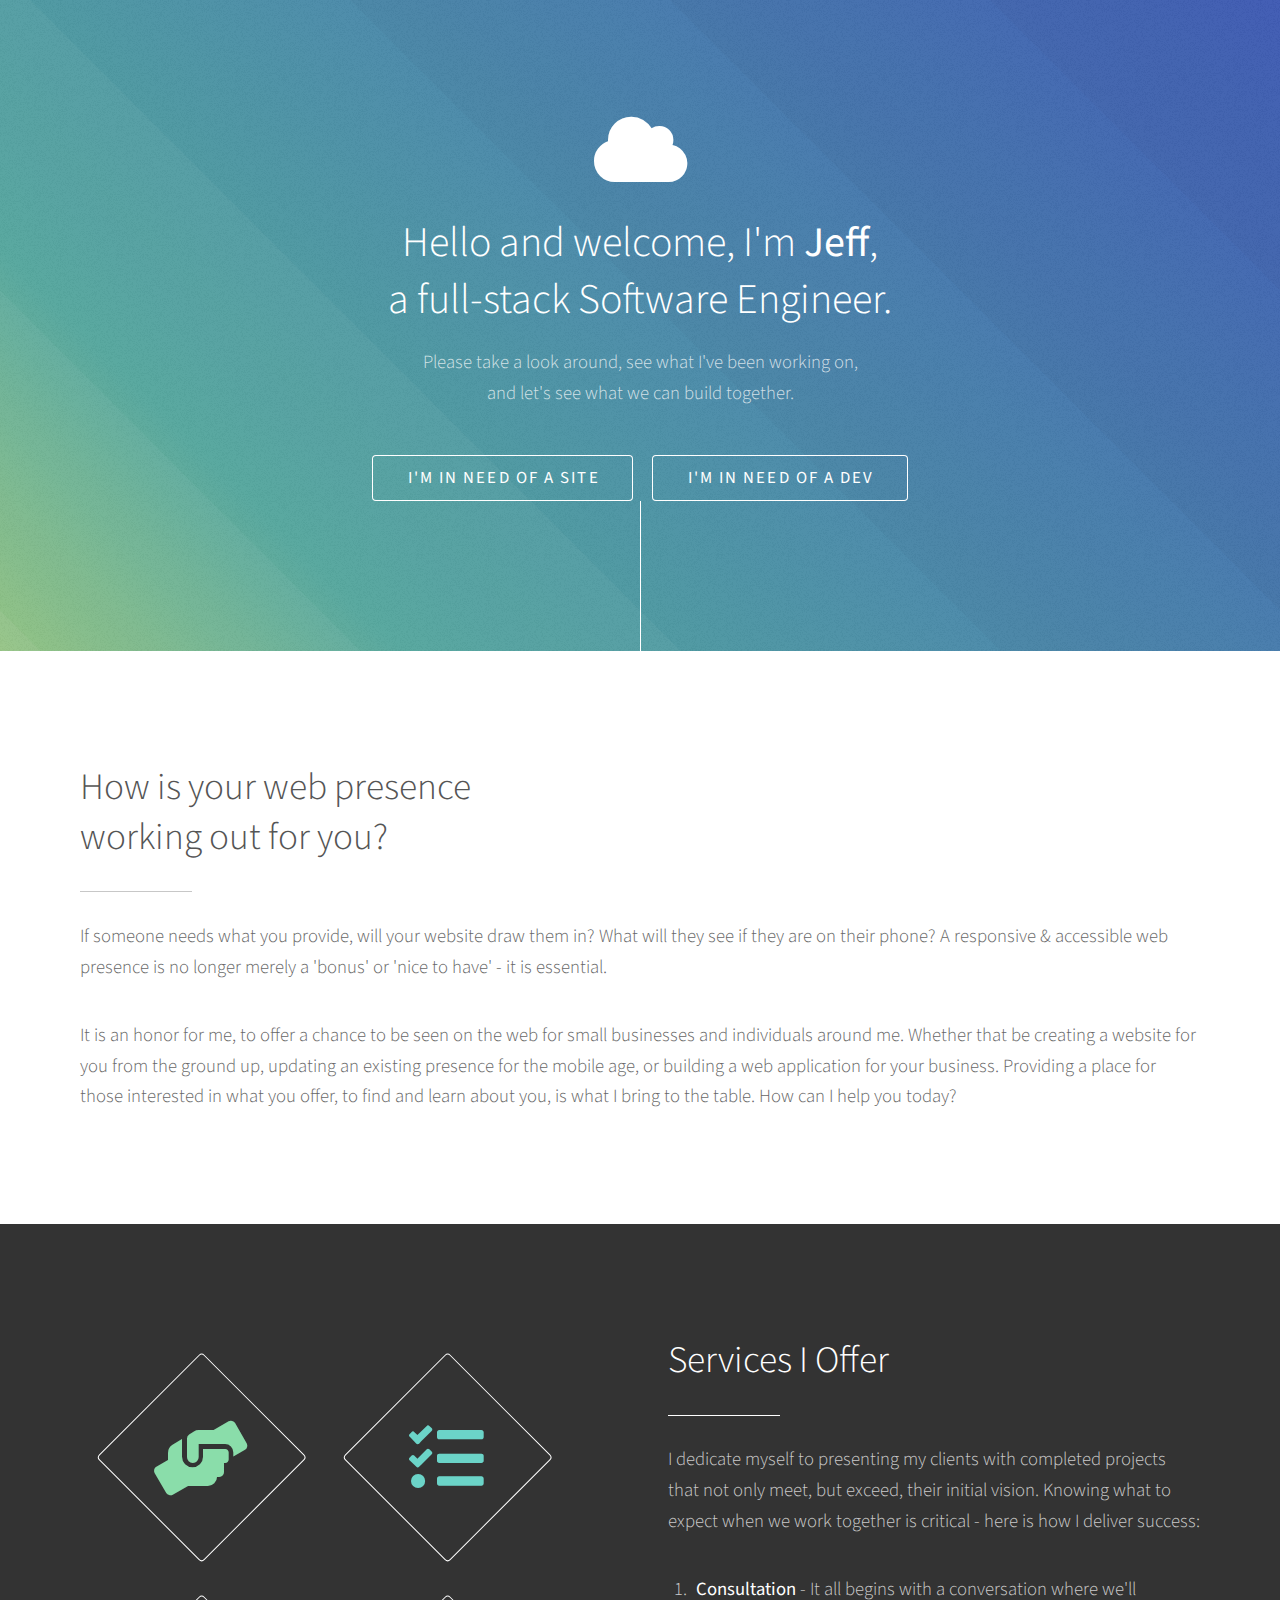
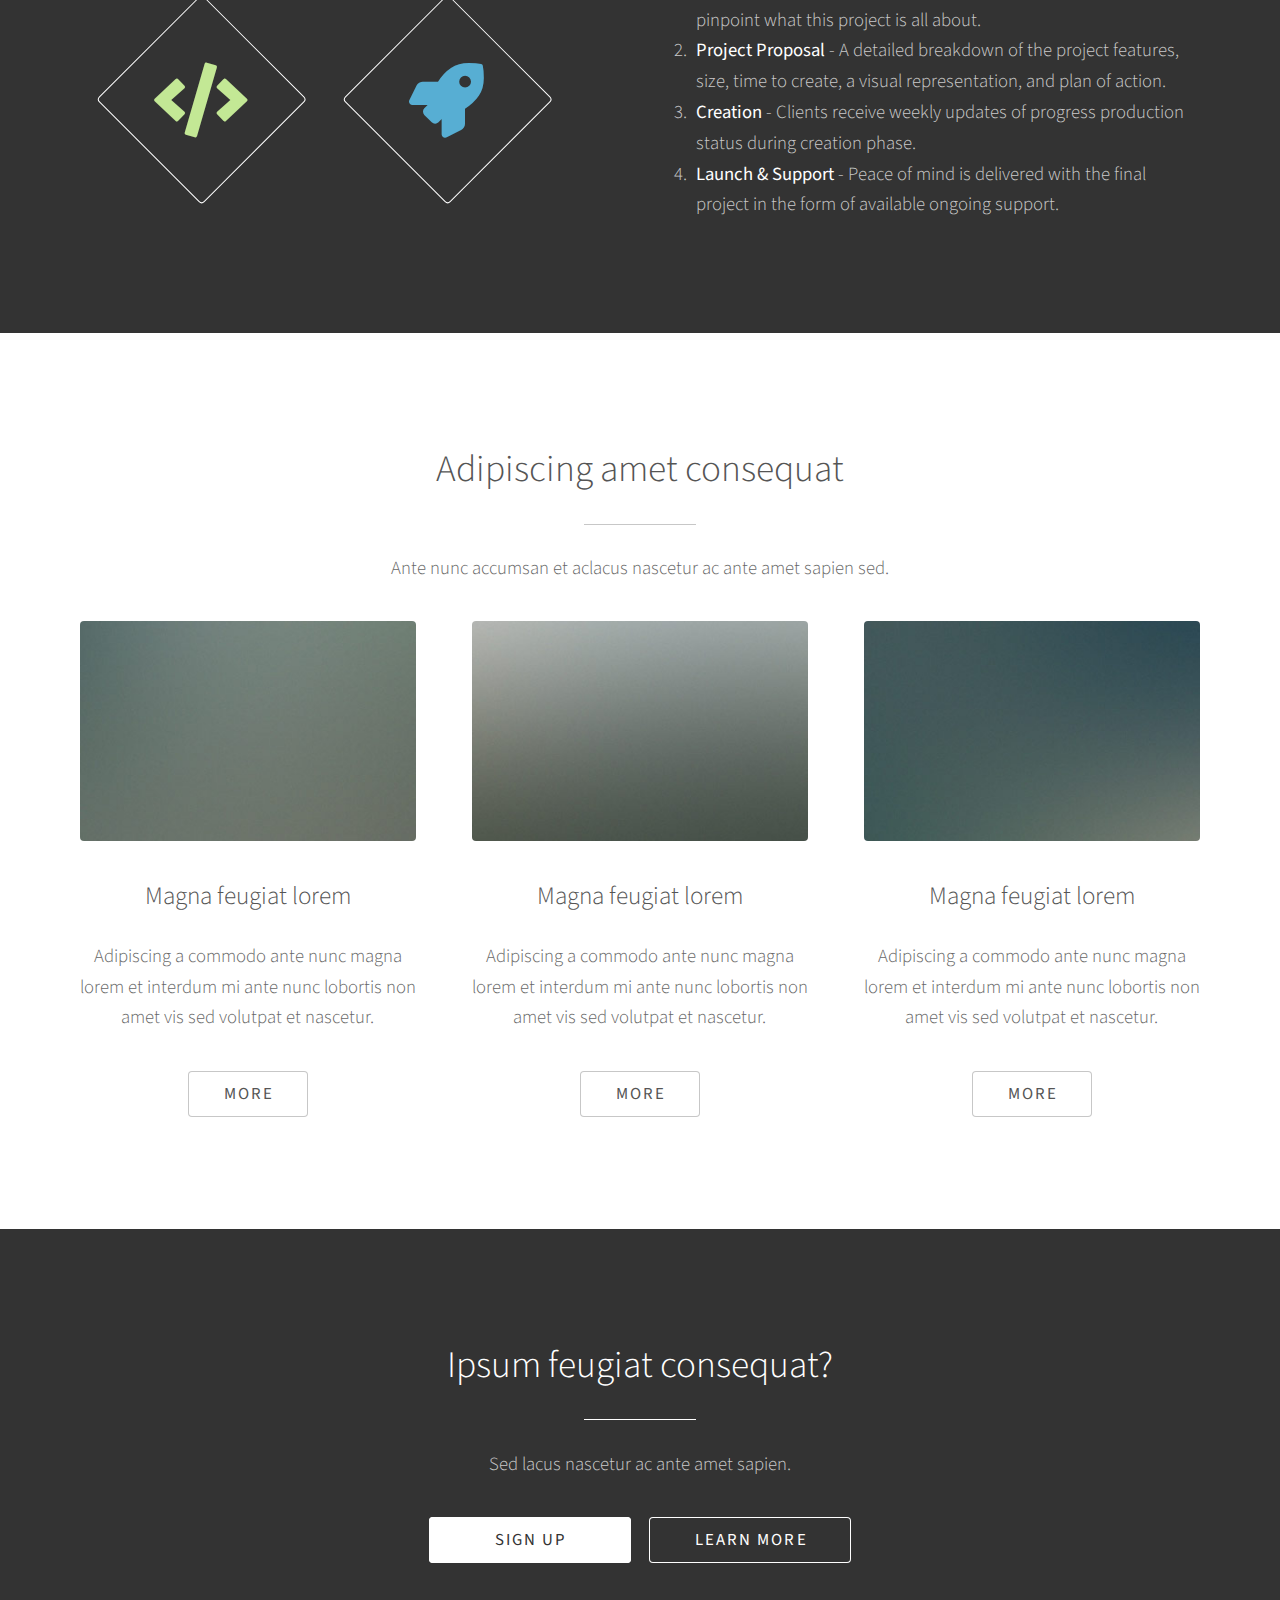
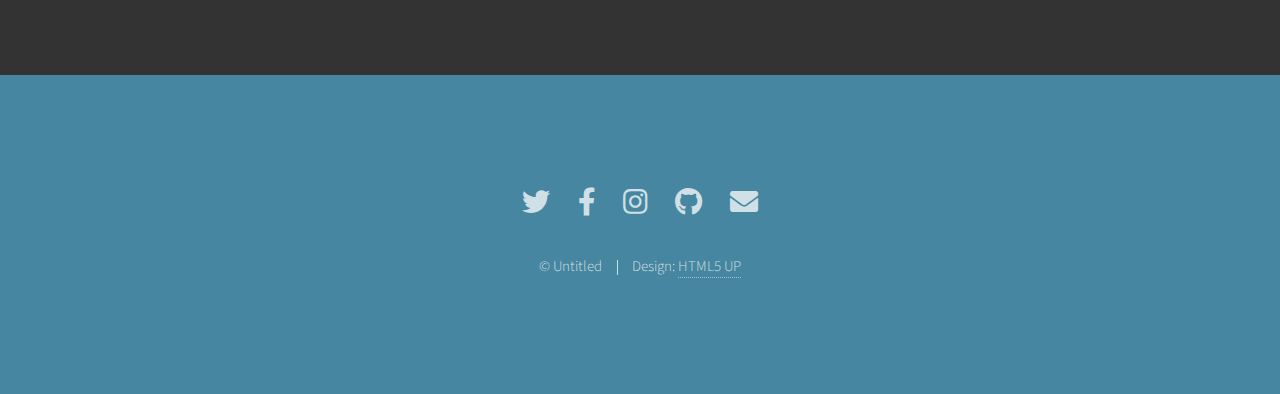
==== index.html @ a26695b8 "First Commit of Portfolio" ====
<!DOCTYPE HTML>
<!--
	Photon by HTML5 UP
	html5up.net | @ajlkn
	Free for personal and commercial use under the CCA 3.0 license (html5up.net/license)
-->
<html>
	<head>
		<title>Jeff Bucher Dev</title>
		<meta charset="utf-8" />
		<meta name="viewport" content="width=device-width, initial-scale=1, user-scalable=no" />
		<link rel="stylesheet" href="assets/css/main.css" />
		<noscript><link rel="stylesheet" href="assets/css/noscript.css" /></noscript>
	</head>
	<body class="is-preload">

		<!-- Header -->
			<section id="header">
				<div class="inner">
					<span class="icon solid major fa-cloud"></span>
					<h1>Hello and welcome, I'm <strong>Jeff</strong>,<br/> a full-stack Software Engineer.
					</h1>
					<p>Please take a look around, see what I've been working on,<br />
					and let's see what we can build together.</p>
					<ul class="actions special">
						<li><a href="#one" class="button scrolly">I'm in need of a Site</a></li>
						<li><a href="#one" class="button scrolly">I'm in need of a Dev</a></li>
					</ul>
				</div>
			</section>

		<!-- One -->
			<section id="one" class="main style1">
				<div class="container">
					<div class="row gtr-150">
						<div>
							<header class="major">
								<h2>How is your web presence<br />
								working out for you?</h2>
							</header>
							<p>If someone needs what you provide, will your website draw them in? What will they see if they are on their phone? A responsive & accessible web presence is no longer merely a 'bonus' or 'nice to have' - it is essential.</p>

							<p> It is an honor for me, to offer a chance to be seen on the web for small businesses and individuals around me. Whether that be creating a website for you from the ground up, updating an existing presence for the mobile age, or building a web application for your business. Providing a place for those interested in what you offer, to find and learn about you, is what I bring to the table. How can I help you today?</p>
						</div>
						<!-- <div class="col-6 col-12-medium imp-medium">
							<span class="image fit"><img src="images/pic01.jpg" alt="" /></span>
						</div> -->
					</div>
				</div>
			</section>

		<!-- Two -->
			<section id="two" class="main style2">
				<div class="container">
					<div class="row gtr-150">
						<div class="col-6 col-12-medium">
							<ul class="major-icons">
								<li><span class="icon solid style2 major fa-hands-helping"></span></li>
								<li><span class="icon solid style3 major fa-tasks"></span></li>
								<li><span class="icon solid style1 major fa-code"></span></li>
								<li><span class="icon solid style4 major fa-rocket"></span></li>
								<!-- <li><span class="icon solid style5 major fa-desktop"></span></li> -->
								<!-- <li><span class="icon solid style6 major fa-calendar"></span></li> -->
							</ul>
						</div>
						<div class="col-6 col-12-medium">
							<header class="major">
								<h2>Services I Offer</h2>
							</header>
							<p>I dedicate myself to presenting my clients with completed projects that not only meet, but exceed, their initial vision. Knowing what to expect when we work together is critical - here is how I deliver success:</p>
							<ol>
								<li><strong>Consultation</strong> - It all begins with a conversation where we'll pinpoint what this project is all about.</li>
								<li><strong>Project Proposal</strong> - A detailed breakdown of the project features, size, time to create, a visual representation, and plan of action.</li>
								<li><strong>Creation</strong> - Clients receive weekly updates of progress production status during creation phase.</li>
								<li><strong>Launch & Support</strong> - Peace of mind is delivered with the final project in the form of available ongoing support.</li>
							</ol>
					</div>
				</div>
			</section>

		<!-- Three -->
			<section id="three" class="main style1 special">
				<div class="container">
					<header class="major">
						<h2>Adipiscing amet consequat</h2>
					</header>
					<p>Ante nunc accumsan et aclacus nascetur ac ante amet sapien sed.</p>
					<div class="row gtr-150">
						<div class="col-4 col-12-medium">
							<span class="image fit"><img src="images/pic02.jpg" alt="" /></span>
							<h3>Magna feugiat lorem</h3>
							<p>Adipiscing a commodo ante nunc magna lorem et interdum mi ante nunc lobortis non amet vis sed volutpat et nascetur.</p>
							<ul class="actions special">
								<li><a href="#" class="button">More</a></li>
							</ul>
						</div>
						<div class="col-4 col-12-medium">
							<span class="image fit"><img src="images/pic03.jpg" alt="" /></span>
							<h3>Magna feugiat lorem</h3>
							<p>Adipiscing a commodo ante nunc magna lorem et interdum mi ante nunc lobortis non amet vis sed volutpat et nascetur.</p>
							<ul class="actions special">
								<li><a href="#" class="button">More</a></li>
							</ul>
						</div>
						<div class="col-4 col-12-medium">
							<span class="image fit"><img src="images/pic04.jpg" alt="" /></span>
							<h3>Magna feugiat lorem</h3>
							<p>Adipiscing a commodo ante nunc magna lorem et interdum mi ante nunc lobortis non amet vis sed volutpat et nascetur.</p>
							<ul class="actions special">
								<li><a href="#" class="button">More</a></li>
							</ul>
						</div>
					</div>
				</div>
			</section>

		<!-- Four -->
			<section id="four" class="main style2 special">
				<div class="container">
					<header class="major">
						<h2>Ipsum feugiat consequat?</h2>
					</header>
					<p>Sed lacus nascetur ac ante amet sapien.</p>
					<ul class="actions special">
						<li><a href="#" class="button wide primary">Sign Up</a></li>
						<li><a href="#" class="button wide">Learn More</a></li>
					</ul>
				</div>
			</section>

		<!-- Five -->
		<!--
			<section id="five" class="main style1">
				<div class="container">
					<header class="major special">
						<h2>Elements</h2>
					</header>

					<section>
						<h4>Text</h4>
						<p>This is <b>bold</b> and this is <strong>strong</strong>. This is <i>italic</i> and this is <em>emphasized</em>.
						This is <sup>superscript</sup> text and this is <sub>subscript</sub> text.
						This is <u>underlined</u> and this is code: <code>for (;;) { ... }</code>. Finally, <a href="#">this is a link</a>.</p>
						<hr />
						<header>
							<h4>Heading with a Subtitle</h4>
							<p>Lorem ipsum dolor sit amet nullam id egestas urna aliquam</p>
						</header>
						<p>Nunc lacinia ante nunc ac lobortis. Interdum adipiscing gravida odio porttitor sem non mi integer non faucibus ornare mi ut ante amet placerat aliquet. Volutpat eu sed ante lacinia sapien lorem accumsan varius montes viverra nibh in adipiscing blandit tempus accumsan.</p>
						<header>
							<h5>Heading with a Subtitle</h5>
							<p>Lorem ipsum dolor sit amet nullam id egestas urna aliquam</p>
						</header>
						<p>Nunc lacinia ante nunc ac lobortis. Interdum adipiscing gravida odio porttitor sem non mi integer non faucibus ornare mi ut ante amet placerat aliquet. Volutpat eu sed ante lacinia sapien lorem accumsan varius montes viverra nibh in adipiscing blandit tempus accumsan.</p>
						<hr />
						<h2>Heading Level 2</h2>
						<h3>Heading Level 3</h3>
						<h4>Heading Level 4</h4>
						<h5>Heading Level 5</h5>
						<h6>Heading Level 6</h6>
						<hr />
						<h5>Blockquote</h5>
						<blockquote>Fringilla nisl. Donec accumsan interdum nisi, quis tincidunt felis sagittis eget tempus euismod. Vestibulum ante ipsum primis in faucibus vestibulum. Blandit adipiscing eu felis iaculis volutpat ac adipiscing accumsan faucibus. Vestibulum ante ipsum primis in faucibus lorem ipsum dolor sit amet nullam adipiscing eu felis.</blockquote>
						<h5>Preformatted</h5>
						<pre><code>i = 0;

while (!deck.isInOrder()) {
print 'Iteration ' + i;
deck.shuffle();
i++;
}

print 'It took ' + i + ' iterations to sort the deck.';</code></pre>
					</section>

					<section>
						<h4>Lists</h4>
						<div class="row">
							<div class="col-6 col-12-medium">
								<h5>Unordered</h5>
								<ul>
									<li>Dolor pulvinar etiam.</li>
									<li>Sagittis adipiscing.</li>
									<li>Felis enim feugiat.</li>
								</ul>
								<h5>Alternate</h5>
								<ul class="alt">
									<li>Dolor pulvinar etiam.</li>
									<li>Sagittis adipiscing.</li>
									<li>Felis enim feugiat.</li>
								</ul>
							</div>
							<div class="col-6 col-12-medium">
								<h5>Ordered</h5>
								<ol>
									<li>Dolor pulvinar etiam.</li>
									<li>Etiam vel felis viverra.</li>
									<li>Felis enim feugiat.</li>
									<li>Dolor pulvinar etiam.</li>
									<li>Etiam vel felis lorem.</li>
									<li>Felis enim et feugiat.</li>
								</ol>
								<h5>Icons</h5>
								<ul class="icons">
									<li><a href="#" class="icon brands fa-twitter"><span class="label">Twitter</span></a></li>
									<li><a href="#" class="icon brands fa-facebook-f"><span class="label">Facebook</span></a></li>
									<li><a href="#" class="icon brands fa-instagram"><span class="label">Instagram</span></a></li>
									<li><a href="#" class="icon brands fa-github"><span class="label">Github</span></a></li>
								</ul>
							</div>
						</div>
						<h5>Actions</h5>
						<div class="row">
							<div class="col-6 col-12-medium">
								<ul class="actions">
									<li><a href="#" class="button primary">Default</a></li>
									<li><a href="#" class="button">Default</a></li>
								</ul>
								<ul class="actions small">
									<li><a href="#" class="button primary small">Small</a></li>
									<li><a href="#" class="button small">Small</a></li>
								</ul>
								<ul class="actions stacked">
									<li><a href="#" class="button primary">Default</a></li>
									<li><a href="#" class="button">Default</a></li>
								</ul>
								<ul class="actions stacked">
									<li><a href="#" class="button primary small">Small</a></li>
									<li><a href="#" class="button small">Small</a></li>
								</ul>
							</div>
							<div class="col-6 col-12-medium">
								<ul class="actions stacked">
									<li><a href="#" class="button primary fit">Default</a></li>
									<li><a href="#" class="button fit">Default</a></li>
								</ul>
								<ul class="actions stacked">
									<li><a href="#" class="button primary small fit">Small</a></li>
									<li><a href="#" class="button small fit">Small</a></li>
								</ul>
							</div>
						</div>
					</section>

					<section>
						<h4>Table</h4>
						<h5>Default</h5>
						<div class="table-wrapper">
							<table>
								<thead>
									<tr>
										<th>Name</th>
										<th>Description</th>
										<th>Price</th>
									</tr>
								</thead>
								<tbody>
									<tr>
										<td>Item One</td>
										<td>Ante turpis integer aliquet porttitor.</td>
										<td>29.99</td>
									</tr>
									<tr>
										<td>Item Two</td>
										<td>Vis ac commodo adipiscing arcu aliquet.</td>
										<td>19.99</td>
									</tr>
									<tr>
										<td>Item Three</td>
										<td> Morbi faucibus arcu accumsan lorem.</td>
										<td>29.99</td>
									</tr>
									<tr>
										<td>Item Four</td>
										<td>Vitae integer tempus condimentum.</td>
										<td>19.99</td>
									</tr>
									<tr>
										<td>Item Five</td>
										<td>Ante turpis integer aliquet porttitor.</td>
										<td>29.99</td>
									</tr>
								</tbody>
								<tfoot>
									<tr>
										<td colspan="2"></td>
										<td>100.00</td>
									</tr>
								</tfoot>
							</table>
						</div>

						<h5>Alternate</h5>
						<div class="table-wrapper">
							<table class="alt">
								<thead>
									<tr>
										<th>Name</th>
										<th>Description</th>
										<th>Price</th>
									</tr>
								</thead>
								<tbody>
									<tr>
										<td>Item One</td>
										<td>Ante turpis integer aliquet porttitor.</td>
										<td>29.99</td>
									</tr>
									<tr>
										<td>Item Two</td>
										<td>Vis ac commodo adipiscing arcu aliquet.</td>
										<td>19.99</td>
									</tr>
									<tr>
										<td>Item Three</td>
										<td> Morbi faucibus arcu accumsan lorem.</td>
										<td>29.99</td>
									</tr>
									<tr>
										<td>Item Four</td>
										<td>Vitae integer tempus condimentum.</td>
										<td>19.99</td>
									</tr>
									<tr>
										<td>Item Five</td>
										<td>Ante turpis integer aliquet porttitor.</td>
										<td>29.99</td>
									</tr>
								</tbody>
								<tfoot>
									<tr>
										<td colspan="2"></td>
										<td>100.00</td>
									</tr>
								</tfoot>
							</table>
						</div>
					</section>

					<section>
						<h4>Buttons</h4>
						<ul class="actions">
							<li><a href="#" class="button primary">Primary</a></li>
							<li><a href="#" class="button">Default</a></li>
						</ul>
						<ul class="actions">
							<li><a href="#" class="button large">Large</a></li>
							<li><a href="#" class="button">Default</a></li>
							<li><a href="#" class="button small">Small</a></li>
						</ul>
						<ul class="actions fit">
							<li><a href="#" class="button fit">Fit</a></li>
							<li><a href="#" class="button primary fit">Fit</a></li>
							<li><a href="#" class="button fit">Fit</a></li>
						</ul>
						<ul class="actions fit small">
							<li><a href="#" class="button primary fit small">Fit + Small</a></li>
							<li><a href="#" class="button fit small">Fit + Small</a></li>
							<li><a href="#" class="button primary fit small">Fit + Small</a></li>
						</ul>
						<ul class="actions">
							<li><a href="#" class="button primary icon solid fa-download">Icon</a></li>
							<li><a href="#" class="button icon solid fa-download">Icon</a></li>
						</ul>
						<ul class="actions">
							<li><span class="button primary disabled">Disabled</span></li>
							<li><span class="button disabled">Disabled</span></li>
						</ul>
					</section>

					<section>
						<h4>Form</h4>
						<form method="post" action="#">
							<div class="row gtr-uniform gtr-50">
								<div class="col-6 col-12-xsmall">
									<input type="text" name="demo-name" id="demo-name" value="" placeholder="Name" />
								</div>
								<div class="col-6 col-12-xsmall">
									<input type="email" name="demo-email" id="demo-email" value="" placeholder="Email" />
								</div>
								<div class="col-12">
									<select name="demo-category" id="demo-category">
										<option value="">- Category -</option>
										<option value="1">Manufacturing</option>
										<option value="1">Shipping</option>
										<option value="1">Administration</option>
										<option value="1">Human Resources</option>
									</select>
								</div>
								<div class="col-4 col-12-small">
									<input type="radio" id="demo-priority-low" name="demo-priority" checked>
									<label for="demo-priority-low">Low</label>
								</div>
								<div class="col-4 col-12-small">
									<input type="radio" id="demo-priority-normal" name="demo-priority">
									<label for="demo-priority-normal">Normal</label>
								</div>
								<div class="col-4 col-12-small">
									<input type="radio" id="demo-priority-high" name="demo-priority">
									<label for="demo-priority-high">High</label>
								</div>
								<div class="col-6 col-12-small">
									<input type="checkbox" id="demo-copy" name="demo-copy">
									<label for="demo-copy">Email me a copy</label>
								</div>
								<div class="col-6 col-12-small">
									<input type="checkbox" id="demo-human" name="demo-human" checked>
									<label for="demo-human">Not a robot</label>
								</div>
								<div class="col-12">
									<textarea name="demo-message" id="demo-message" placeholder="Enter your message" rows="6"></textarea>
								</div>
								<div class="col-12">
									<ul class="actions">
										<li><input type="submit" value="Send Message" class="primary" /></li>
										<li><input type="reset" value="Reset" /></li>
									</ul>
								</div>
							</div>
						</form>
					</section>

					<section>
						<h4>Image</h4>
						<h5>Fit</h5>
						<div class="box alt">
							<div class="row gtr-uniform gtr-50">
								<div class="col-12"><span class="image fit"><img src="images/pic06.jpg" alt="" /></span></div>
								<div class="col-4"><span class="image fit"><img src="images/pic02.jpg" alt="" /></span></div>
								<div class="col-4"><span class="image fit"><img src="images/pic03.jpg" alt="" /></span></div>
								<div class="col-4"><span class="image fit"><img src="images/pic04.jpg" alt="" /></span></div>
								<div class="col-4"><span class="image fit"><img src="images/pic03.jpg" alt="" /></span></div>
								<div class="col-4"><span class="image fit"><img src="images/pic04.jpg" alt="" /></span></div>
								<div class="col-4"><span class="image fit"><img src="images/pic02.jpg" alt="" /></span></div>
								<div class="col-4"><span class="image fit"><img src="images/pic04.jpg" alt="" /></span></div>
								<div class="col-4"><span class="image fit"><img src="images/pic02.jpg" alt="" /></span></div>
								<div class="col-4"><span class="image fit"><img src="images/pic03.jpg" alt="" /></span></div>
							</div>
						</div>
						<h5>Left &amp; Right</h5>
						<p><span class="image left"><img src="images/pic05.jpg" alt="" /></span>Fringilla nisl. Donec accumsan interdum nisi, quis tincidunt felis sagittis eget. tempus euismod. Vestibulum ante ipsum primis in faucibus vestibulum. Blandit adipiscing eu felis iaculis volutpat ac adipiscing accumsan eu faucibus. Integer ac pellentesque praesent tincidunt felis sagittis eget. tempus euismod. Vestibulum ante ipsum primis in faucibus vestibulum. Blandit adipiscing eu felis iaculis volutpat ac adipiscing accumsan eu faucibus. Integer ac pellentesque praesent. Donec accumsan interdum nisi, quis tincidunt felis sagittis eget. tempus euismod. Vestibulum ante ipsum primis in faucibus vestibulum. Blandit adipiscing eu felis iaculis volutpat ac adipiscing accumsan eu faucibus. Integer ac pellentesque praesent tincidunt felis sagittis eget. tempus euismod. Vestibulum ante ipsum primis in faucibus vestibulum. Blandit adipiscing eu felis iaculis volutpat ac adipiscing accumsan eu faucibus. Integer ac pellentesque praesent. Blandit adipiscing eu felis iaculis volutpat ac adipiscing accumsan eu faucibus. Integer ac pellentesque praesent tincidunt felis sagittis eget. tempus euismod. Vestibulum ante ipsum primis in faucibus vestibulum. Blandit adipiscing eu felis iaculis volutpat ac adipiscing accumsan eu faucibus. Integer ac pellentesque praesent.</p>
						<p><span class="image right"><img src="images/pic05.jpg" alt="" /></span>Fringilla nisl. Donec accumsan interdum nisi, quis tincidunt felis sagittis eget. tempus euismod. Vestibulum ante ipsum primis in faucibus vestibulum. Blandit adipiscing eu felis iaculis volutpat ac adipiscing accumsan eu faucibus. Integer ac pellentesque praesent tincidunt felis sagittis eget. tempus euismod. Vestibulum ante ipsum primis in faucibus vestibulum. Blandit adipiscing eu felis iaculis volutpat ac adipiscing accumsan eu faucibus. Integer ac pellentesque praesent. Donec accumsan interdum nisi, quis tincidunt felis sagittis eget. tempus euismod. Vestibulum ante ipsum primis in faucibus vestibulum. Blandit adipiscing eu felis iaculis volutpat ac adipiscing accumsan eu faucibus. Integer ac pellentesque praesent tincidunt felis sagittis eget. tempus euismod. Vestibulum ante ipsum primis in faucibus vestibulum. Blandit adipiscing eu felis iaculis volutpat ac adipiscing accumsan eu faucibus. Integer ac pellentesque praesent. Blandit adipiscing eu felis iaculis volutpat ac adipiscing accumsan eu faucibus. Integer ac pellentesque praesent tincidunt felis sagittis eget. tempus euismod. Vestibulum ante ipsum primis in faucibus vestibulum. Blandit adipiscing eu felis iaculis volutpat ac adipiscing accumsan eu faucibus. Integer ac pellentesque praesent.</p>
					</section>

				</div>
			</section>
		-->

		<!-- Footer -->
			<section id="footer">
				<ul class="icons">
					<li><a href="#" class="icon brands alt fa-twitter"><span class="label">Twitter</span></a></li>
					<li><a href="#" class="icon brands alt fa-facebook-f"><span class="label">Facebook</span></a></li>
					<li><a href="#" class="icon brands alt fa-instagram"><span class="label">Instagram</span></a></li>
					<li><a href="#" class="icon brands alt fa-github"><span class="label">GitHub</span></a></li>
					<li><a href="#" class="icon solid alt fa-envelope"><span class="label">Email</span></a></li>
				</ul>
				<ul class="copyright">
					<li>&copy; Untitled</li><li>Design: <a href="http://html5up.net">HTML5 UP</a></li>
				</ul>
			</section>

		<!-- Scripts -->
			<script src="assets/js/jquery.min.js"></script>
			<script src="assets/js/jquery.scrolly.min.js"></script>
			<script src="assets/js/browser.min.js"></script>
			<script src="assets/js/breakpoints.min.js"></script>
			<script src="assets/js/util.js"></script>
			<script src="assets/js/main.js"></script>

	</body>
</html>
---- assets/css/main.css ----
@import url("fontawesome-all.min.css");
@import url("https://fonts.googleapis.com/css?family=Source+Sans+Pro:300,300italic,400,400italic");

/*
	Photon by HTML5 UP
	html5up.net | @ajlkn
	Free for personal and commercial use under the CCA 3.0 license (html5up.net/license)
*/

html, body, div, span, applet, object,
iframe, h1, h2, h3, h4, h5, h6, p, blockquote,
pre, a, abbr, acronym, address, big, cite,
code, del, dfn, em, img, ins, kbd, q, s, samp,
small, strike, strong, sub, sup, tt, var, b,
u, i, center, dl, dt, dd, ol, ul, li, fieldset,
form, label, legend, table, caption, tbody,
tfoot, thead, tr, th, td, article, aside,
canvas, details, embed, figure, figcaption,
footer, header, hgroup, menu, nav, output, ruby,
section, summary, time, mark, audio, video {
	margin: 0;
	padding: 0;
	border: 0;
	font-size: 100%;
	font: inherit;
	vertical-align: baseline;}

article, aside, details, figcaption, figure,
footer, header, hgroup, menu, nav, section {
	display: block;}

body {
	line-height: 1;
}

ol, ul {
	list-style: none;
}

blockquote, q {
	quotes: none;
}

	blockquote:before, blockquote:after, q:before, q:after {
		content: '';
		content: none;
	}

table {
	border-collapse: collapse;
	border-spacing: 0;
}

body {
	-webkit-text-size-adjust: none;
}

mark {
	background-color: transparent;
	color: inherit;
}

input::-moz-focus-inner {
	border: 0;
	padding: 0;
}

input, select, textarea {
	-moz-appearance: none;
	-webkit-appearance: none;
	-ms-appearance: none;
	appearance: none;
}

/* Basic */

	html {
		box-sizing: border-box;
	}

	*, *:before, *:after {
		box-sizing: inherit;
	}

	body {
		background: #fff;
	}

		body.is-preload *, body.is-preload *:before, body.is-preload *:after {
			-moz-animation: none !important;
			-webkit-animation: none !important;
			-ms-animation: none !important;
			animation: none !important;
			-moz-transition: none !important;
			-webkit-transition: none !important;
			-ms-transition: none !important;
			transition: none !important;
		}

	body, input, select, textarea {
		color: #666;
		font-family: "Source Sans Pro", Helvetica, sans-serif;
		font-size: 16pt;
		font-weight: 300;
		line-height: 1.65em;
	}

	a {
		-moz-transition: color 0.2s ease-in-out, border-color 0.2s ease-in-out;
		-webkit-transition: color 0.2s ease-in-out, border-color 0.2s ease-in-out;
		-ms-transition: color 0.2s ease-in-out, border-color 0.2s ease-in-out;
		transition: color 0.2s ease-in-out, border-color 0.2s ease-in-out;
		border-bottom: dotted 1px #666;
		color: inherit;
		text-decoration: none;
	}

		a:hover {
			border-bottom-color: transparent !important;
			color: #6bd4c8;
		}

	strong, b {
		color: #555;
		font-weight: 400;
	}

	em, i {
		font-style: italic;
	}

	p {
		margin: 0 0 2em 0;
	}

	h1, h2, h3, h4, h5, h6 {
		color: #555;
		line-height: 1em;
		margin: 0 0 1em 0;
	}

		h1 a, h2 a, h3 a, h4 a, h5 a, h6 a {
			color: inherit;
			text-decoration: none;
		}

	h1 {
		font-size: 2.25em;
		line-height: 1.35em;
	}

	h2 {
		font-size: 2em;
		line-height: 1.35em;
	}

	h3 {
		font-size: 1.35em;
		line-height: 1.5em;
	}

	h4 {
		font-size: 1.25em;
		line-height: 1.5em;
	}

	h5 {
		font-size: 0.9em;
		line-height: 1.5em;
	}

	h6 {
		font-size: 0.7em;
		line-height: 1.5em;
	}

	sub {
		font-size: 0.8em;
		position: relative;
		top: 0.5em;
	}

	sup {
		font-size: 0.8em;
		position: relative;
		top: -0.5em;
	}

	hr {
		border: 0;
		border-bottom: solid 1px rgba(144, 144, 144, 0.5);
		margin: 2em 0;
	}

		hr.major {
			margin: 3em 0;
		}

	blockquote {
		border-left: solid 4px rgba(144, 144, 144, 0.5);
		font-style: italic;
		margin: 0 0 2em 0;
		padding: 0.5em 0 0.5em 2em;
	}

	code {
		background: rgba(144, 144, 144, 0.075);
		border-radius: 4px;
		border: solid 1px rgba(144, 144, 144, 0.5);
		font-family: "Courier New", monospace;
		font-size: 0.9em;
		margin: 0 0.25em;
		padding: 0.25em 0.65em;
	}

	pre {
		-webkit-overflow-scrolling: touch;
		font-family: "Courier New", monospace;
		font-size: 0.9em;
		margin: 0 0 2em 0;
	}

		pre code {
			display: block;
			line-height: 1.75em;
			padding: 1em 1.5em;
			overflow-x: auto;
		}

	.align-left {
		text-align: left;
	}

	.align-center {
		text-align: center;
	}

	.align-right {
		text-align: right;
	}

/* Container */

	.container {
		margin: 0 auto;
		max-width: calc(100% - 4em);
		width: 60em;
	}

		.container.xsmall {
			width: 15em;
		}

		.container.small {
			width: 30em;
		}

		.container.medium {
			width: 45em;
		}

		.container.large {
			width: 75em;
		}

		.container.xlarge {
			width: 90em;
		}

		.container.max {
			width: 100%;
		}

		@media screen and (max-width: 980px) {

			.container {
				max-width: 100% !important;
				width: 100% !important;
			}

		}

		@media screen and (max-width: 480px) {

			.container {
				max-width: calc(100% - 3em);
			}

		}

/* Row */

	.row {
		display: flex;
		flex-wrap: wrap;
		box-sizing: border-box;
		align-items: stretch;
	}

		.row > * {
			box-sizing: border-box;
		}

		.row.gtr-uniform > * > :last-child {
			margin-bottom: 0;
		}

		.row.aln-left {
			justify-content: flex-start;
		}

		.row.aln-center {
			justify-content: center;
		}

		.row.aln-right {
			justify-content: flex-end;
		}

		.row.aln-top {
			align-items: flex-start;
		}

		.row.aln-middle {
			align-items: center;
		}

		.row.aln-bottom {
			align-items: flex-end;
		}

		.row > .imp {
			order: -1;
		}

		.row > .col-1 {
			width: 8.33333%;
		}

		.row > .off-1 {
			margin-left: 8.33333%;
		}

		.row > .col-2 {
			width: 16.66667%;
		}

		.row > .off-2 {
			margin-left: 16.66667%;
		}

		.row > .col-3 {
			width: 25%;
		}

		.row > .off-3 {
			margin-left: 25%;
		}

		.row > .col-4 {
			width: 33.33333%;
		}

		.row > .off-4 {
			margin-left: 33.33333%;
		}

		.row > .col-5 {
			width: 41.66667%;
		}

		.row > .off-5 {
			margin-left: 41.66667%;
		}

		.row > .col-6 {
			width: 50%;
		}

		.row > .off-6 {
			margin-left: 50%;
		}

		.row > .col-7 {
			width: 58.33333%;
		}

		.row > .off-7 {
			margin-left: 58.33333%;
		}

		.row > .col-8 {
			width: 66.66667%;
		}

		.row > .off-8 {
			margin-left: 66.66667%;
		}

		.row > .col-9 {
			width: 75%;
		}

		.row > .off-9 {
			margin-left: 75%;
		}

		.row > .col-10 {
			width: 83.33333%;
		}

		.row > .off-10 {
			margin-left: 83.33333%;
		}

		.row > .col-11 {
			width: 91.66667%;
		}

		.row > .off-11 {
			margin-left: 91.66667%;
		}

		.row > .col-12 {
			width: 100%;
		}

		.row > .off-12 {
			margin-left: 100%;
		}

		.row.gtr-0 {
			margin-top: 0;
			margin-left: 0em;
		}

			.row.gtr-0 > * {
				padding: 0 0 0 0em;
			}

			.row.gtr-0.gtr-uniform {
				margin-top: 0em;
			}

				.row.gtr-0.gtr-uniform > * {
					padding-top: 0em;
				}

		.row.gtr-25 {
			margin-top: 0;
			margin-left: -0.5em;
		}

			.row.gtr-25 > * {
				padding: 0 0 0 0.5em;
			}

			.row.gtr-25.gtr-uniform {
				margin-top: -0.5em;
			}

				.row.gtr-25.gtr-uniform > * {
					padding-top: 0.5em;
				}

		.row.gtr-50 {
			margin-top: 0;
			margin-left: -1em;
		}

			.row.gtr-50 > * {
				padding: 0 0 0 1em;
			}

			.row.gtr-50.gtr-uniform {
				margin-top: -1em;
			}

				.row.gtr-50.gtr-uniform > * {
					padding-top: 1em;
				}

		.row {
			margin-top: 0;
			margin-left: -2em;
		}

			.row > * {
				padding: 0 0 0 2em;
			}

			.row.gtr-uniform {
				margin-top: -2em;
			}

				.row.gtr-uniform > * {
					padding-top: 2em;
				}

		.row.gtr-150 {
			margin-top: 0;
			margin-left: -3em;
		}

			.row.gtr-150 > * {
				padding: 0 0 0 3em;
			}

			.row.gtr-150.gtr-uniform {
				margin-top: -3em;
			}

				.row.gtr-150.gtr-uniform > * {
					padding-top: 3em;
				}

		.row.gtr-200 {
			margin-top: 0;
			margin-left: -4em;
		}

			.row.gtr-200 > * {
				padding: 0 0 0 4em;
			}

			.row.gtr-200.gtr-uniform {
				margin-top: -4em;
			}

				.row.gtr-200.gtr-uniform > * {
					padding-top: 4em;
				}

		@media screen and (max-width: 1680px) {

			.row {
				display: flex;
				flex-wrap: wrap;
				box-sizing: border-box;
				align-items: stretch;
			}

				.row > * {
					box-sizing: border-box;
				}

				.row.gtr-uniform > * > :last-child {
					margin-bottom: 0;
				}

				.row.aln-left {
					justify-content: flex-start;
				}

				.row.aln-center {
					justify-content: center;
				}

				.row.aln-right {
					justify-content: flex-end;
				}

				.row.aln-top {
					align-items: flex-start;
				}

				.row.aln-middle {
					align-items: center;
				}

				.row.aln-bottom {
					align-items: flex-end;
				}

				.row > .imp-xlarge {
					order: -1;
				}

				.row > .col-1-xlarge {
					width: 8.33333%;
				}

				.row > .off-1-xlarge {
					margin-left: 8.33333%;
				}

				.row > .col-2-xlarge {
					width: 16.66667%;
				}

				.row > .off-2-xlarge {
					margin-left: 16.66667%;
				}

				.row > .col-3-xlarge {
					width: 25%;
				}

				.row > .off-3-xlarge {
					margin-left: 25%;
				}

				.row > .col-4-xlarge {
					width: 33.33333%;
				}

				.row > .off-4-xlarge {
					margin-left: 33.33333%;
				}

				.row > .col-5-xlarge {
					width: 41.66667%;
				}

				.row > .off-5-xlarge {
					margin-left: 41.66667%;
				}

				.row > .col-6-xlarge {
					width: 50%;
				}

				.row > .off-6-xlarge {
					margin-left: 50%;
				}

				.row > .col-7-xlarge {
					width: 58.33333%;
				}

				.row > .off-7-xlarge {
					margin-left: 58.33333%;
				}

				.row > .col-8-xlarge {
					width: 66.66667%;
				}

				.row > .off-8-xlarge {
					margin-left: 66.66667%;
				}

				.row > .col-9-xlarge {
					width: 75%;
				}

				.row > .off-9-xlarge {
					margin-left: 75%;
				}

				.row > .col-10-xlarge {
					width: 83.33333%;
				}

				.row > .off-10-xlarge {
					margin-left: 83.33333%;
				}

				.row > .col-11-xlarge {
					width: 91.66667%;
				}

				.row > .off-11-xlarge {
					margin-left: 91.66667%;
				}

				.row > .col-12-xlarge {
					width: 100%;
				}

				.row > .off-12-xlarge {
					margin-left: 100%;
				}

				.row.gtr-0 {
					margin-top: 0;
					margin-left: 0em;
				}

					.row.gtr-0 > * {
						padding: 0 0 0 0em;
					}

					.row.gtr-0.gtr-uniform {
						margin-top: 0em;
					}

						.row.gtr-0.gtr-uniform > * {
							padding-top: 0em;
						}

				.row.gtr-25 {
					margin-top: 0;
					margin-left: -0.5em;
				}

					.row.gtr-25 > * {
						padding: 0 0 0 0.5em;
					}

					.row.gtr-25.gtr-uniform {
						margin-top: -0.5em;
					}

						.row.gtr-25.gtr-uniform > * {
							padding-top: 0.5em;
						}

				.row.gtr-50 {
					margin-top: 0;
					margin-left: -1em;
				}

					.row.gtr-50 > * {
						padding: 0 0 0 1em;
					}

					.row.gtr-50.gtr-uniform {
						margin-top: -1em;
					}

						.row.gtr-50.gtr-uniform > * {
							padding-top: 1em;
						}

				.row {
					margin-top: 0;
					margin-left: -2em;
				}

					.row > * {
						padding: 0 0 0 2em;
					}

					.row.gtr-uniform {
						margin-top: -2em;
					}

						.row.gtr-uniform > * {
							padding-top: 2em;
						}

				.row.gtr-150 {
					margin-top: 0;
					margin-left: -3em;
				}

					.row.gtr-150 > * {
						padding: 0 0 0 3em;
					}

					.row.gtr-150.gtr-uniform {
						margin-top: -3em;
					}

						.row.gtr-150.gtr-uniform > * {
							padding-top: 3em;
						}

				.row.gtr-200 {
					margin-top: 0;
					margin-left: -4em;
				}

					.row.gtr-200 > * {
						padding: 0 0 0 4em;
					}

					.row.gtr-200.gtr-uniform {
						margin-top: -4em;
					}

						.row.gtr-200.gtr-uniform > * {
							padding-top: 4em;
						}

		}

		@media screen and (max-width: 1140px) {

			.row {
				display: flex;
				flex-wrap: wrap;
				box-sizing: border-box;
				align-items: stretch;
			}

				.row > * {
					box-sizing: border-box;
				}

				.row.gtr-uniform > * > :last-child {
					margin-bottom: 0;
				}

				.row.aln-left {
					justify-content: flex-start;
				}

				.row.aln-center {
					justify-content: center;
				}

				.row.aln-right {
					justify-content: flex-end;
				}

				.row.aln-top {
					align-items: flex-start;
				}

				.row.aln-middle {
					align-items: center;
				}

				.row.aln-bottom {
					align-items: flex-end;
				}

				.row > .imp-large {
					order: -1;
				}

				.row > .col-1-large {
					width: 8.33333%;
				}

				.row > .off-1-large {
					margin-left: 8.33333%;
				}

				.row > .col-2-large {
					width: 16.66667%;
				}

				.row > .off-2-large {
					margin-left: 16.66667%;
				}

				.row > .col-3-large {
					width: 25%;
				}

				.row > .off-3-large {
					margin-left: 25%;
				}

				.row > .col-4-large {
					width: 33.33333%;
				}

				.row > .off-4-large {
					margin-left: 33.33333%;
				}

				.row > .col-5-large {
					width: 41.66667%;
				}

				.row > .off-5-large {
					margin-left: 41.66667%;
				}

				.row > .col-6-large {
					width: 50%;
				}

				.row > .off-6-large {
					margin-left: 50%;
				}

				.row > .col-7-large {
					width: 58.33333%;
				}

				.row > .off-7-large {
					margin-left: 58.33333%;
				}

				.row > .col-8-large {
					width: 66.66667%;
				}

				.row > .off-8-large {
					margin-left: 66.66667%;
				}

				.row > .col-9-large {
					width: 75%;
				}

				.row > .off-9-large {
					margin-left: 75%;
				}

				.row > .col-10-large {
					width: 83.33333%;
				}

				.row > .off-10-large {
					margin-left: 83.33333%;
				}

				.row > .col-11-large {
					width: 91.66667%;
				}

				.row > .off-11-large {
					margin-left: 91.66667%;
				}

				.row > .col-12-large {
					width: 100%;
				}

				.row > .off-12-large {
					margin-left: 100%;
				}

				.row.gtr-0 {
					margin-top: 0;
					margin-left: 0em;
				}

					.row.gtr-0 > * {
						padding: 0 0 0 0em;
					}

					.row.gtr-0.gtr-uniform {
						margin-top: 0em;
					}

						.row.gtr-0.gtr-uniform > * {
							padding-top: 0em;
						}

				.row.gtr-25 {
					margin-top: 0;
					margin-left: -0.5em;
				}

					.row.gtr-25 > * {
						padding: 0 0 0 0.5em;
					}

					.row.gtr-25.gtr-uniform {
						margin-top: -0.5em;
					}

						.row.gtr-25.gtr-uniform > * {
							padding-top: 0.5em;
						}

				.row.gtr-50 {
					margin-top: 0;
					margin-left: -1em;
				}

					.row.gtr-50 > * {
						padding: 0 0 0 1em;
					}

					.row.gtr-50.gtr-uniform {
						margin-top: -1em;
					}

						.row.gtr-50.gtr-uniform > * {
							padding-top: 1em;
						}

				.row {
					margin-top: 0;
					margin-left: -2em;
				}

					.row > * {
						padding: 0 0 0 2em;
					}

					.row.gtr-uniform {
						margin-top: -2em;
					}

						.row.gtr-uniform > * {
							padding-top: 2em;
						}

				.row.gtr-150 {
					margin-top: 0;
					margin-left: -3em;
				}

					.row.gtr-150 > * {
						padding: 0 0 0 3em;
					}

					.row.gtr-150.gtr-uniform {
						margin-top: -3em;
					}

						.row.gtr-150.gtr-uniform > * {
							padding-top: 3em;
						}

				.row.gtr-200 {
					margin-top: 0;
					margin-left: -4em;
				}

					.row.gtr-200 > * {
						padding: 0 0 0 4em;
					}

					.row.gtr-200.gtr-uniform {
						margin-top: -4em;
					}

						.row.gtr-200.gtr-uniform > * {
							padding-top: 4em;
						}

		}

		@media screen and (max-width: 980px) {

			.row {
				display: flex;
				flex-wrap: wrap;
				box-sizing: border-box;
				align-items: stretch;
			}

				.row > * {
					box-sizing: border-box;
				}

				.row.gtr-uniform > * > :last-child {
					margin-bottom: 0;
				}

				.row.aln-left {
					justify-content: flex-start;
				}

				.row.aln-center {
					justify-content: center;
				}

				.row.aln-right {
					justify-content: flex-end;
				}

				.row.aln-top {
					align-items: flex-start;
				}

				.row.aln-middle {
					align-items: center;
				}

				.row.aln-bottom {
					align-items: flex-end;
				}

				.row > .imp-medium {
					order: -1;
				}

				.row > .col-1-medium {
					width: 8.33333%;
				}

				.row > .off-1-medium {
					margin-left: 8.33333%;
				}

				.row > .col-2-medium {
					width: 16.66667%;
				}

				.row > .off-2-medium {
					margin-left: 16.66667%;
				}

				.row > .col-3-medium {
					width: 25%;
				}

				.row > .off-3-medium {
					margin-left: 25%;
				}

				.row > .col-4-medium {
					width: 33.33333%;
				}

				.row > .off-4-medium {
					margin-left: 33.33333%;
				}

				.row > .col-5-medium {
					width: 41.66667%;
				}

				.row > .off-5-medium {
					margin-left: 41.66667%;
				}

				.row > .col-6-medium {
					width: 50%;
				}

				.row > .off-6-medium {
					margin-left: 50%;
				}

				.row > .col-7-medium {
					width: 58.33333%;
				}

				.row > .off-7-medium {
					margin-left: 58.33333%;
				}

				.row > .col-8-medium {
					width: 66.66667%;
				}

				.row > .off-8-medium {
					margin-left: 66.66667%;
				}

				.row > .col-9-medium {
					width: 75%;
				}

				.row > .off-9-medium {
					margin-left: 75%;
				}

				.row > .col-10-medium {
					width: 83.33333%;
				}

				.row > .off-10-medium {
					margin-left: 83.33333%;
				}

				.row > .col-11-medium {
					width: 91.66667%;
				}

				.row > .off-11-medium {
					margin-left: 91.66667%;
				}

				.row > .col-12-medium {
					width: 100%;
				}

				.row > .off-12-medium {
					margin-left: 100%;
				}

				.row.gtr-0 {
					margin-top: 0;
					margin-left: 0em;
				}

					.row.gtr-0 > * {
						padding: 0 0 0 0em;
					}

					.row.gtr-0.gtr-uniform {
						margin-top: 0em;
					}

						.row.gtr-0.gtr-uniform > * {
							padding-top: 0em;
						}

				.row.gtr-25 {
					margin-top: 0;
					margin-left: -0.5em;
				}

					.row.gtr-25 > * {
						padding: 0 0 0 0.5em;
					}

					.row.gtr-25.gtr-uniform {
						margin-top: -0.5em;
					}

						.row.gtr-25.gtr-uniform > * {
							padding-top: 0.5em;
						}

				.row.gtr-50 {
					margin-top: 0;
					margin-left: -1em;
				}

					.row.gtr-50 > * {
						padding: 0 0 0 1em;
					}

					.row.gtr-50.gtr-uniform {
						margin-top: -1em;
					}

						.row.gtr-50.gtr-uniform > * {
							padding-top: 1em;
						}

				.row {
					margin-top: 0;
					margin-left: -2em;
				}

					.row > * {
						padding: 0 0 0 2em;
					}

					.row.gtr-uniform {
						margin-top: -2em;
					}

						.row.gtr-uniform > * {
							padding-top: 2em;
						}

				.row.gtr-150 {
					margin-top: 0;
					margin-left: -3em;
				}

					.row.gtr-150 > * {
						padding: 0 0 0 3em;
					}

					.row.gtr-150.gtr-uniform {
						margin-top: -3em;
					}

						.row.gtr-150.gtr-uniform > * {
							padding-top: 3em;
						}

				.row.gtr-200 {
					margin-top: 0;
					margin-left: -4em;
				}

					.row.gtr-200 > * {
						padding: 0 0 0 4em;
					}

					.row.gtr-200.gtr-uniform {
						margin-top: -4em;
					}

						.row.gtr-200.gtr-uniform > * {
							padding-top: 4em;
						}

		}

		@media screen and (max-width: 736px) {

			.row {
				display: flex;
				flex-wrap: wrap;
				box-sizing: border-box;
				align-items: stretch;
			}

				.row > * {
					box-sizing: border-box;
				}

				.row.gtr-uniform > * > :last-child {
					margin-bottom: 0;
				}

				.row.aln-left {
					justify-content: flex-start;
				}

				.row.aln-center {
					justify-content: center;
				}

				.row.aln-right {
					justify-content: flex-end;
				}

				.row.aln-top {
					align-items: flex-start;
				}

				.row.aln-middle {
					align-items: center;
				}

				.row.aln-bottom {
					align-items: flex-end;
				}

				.row > .imp-small {
					order: -1;
				}

				.row > .col-1-small {
					width: 8.33333%;
				}

				.row > .off-1-small {
					margin-left: 8.33333%;
				}

				.row > .col-2-small {
					width: 16.66667%;
				}

				.row > .off-2-small {
					margin-left: 16.66667%;
				}

				.row > .col-3-small {
					width: 25%;
				}

				.row > .off-3-small {
					margin-left: 25%;
				}

				.row > .col-4-small {
					width: 33.33333%;
				}

				.row > .off-4-small {
					margin-left: 33.33333%;
				}

				.row > .col-5-small {
					width: 41.66667%;
				}

				.row > .off-5-small {
					margin-left: 41.66667%;
				}

				.row > .col-6-small {
					width: 50%;
				}

				.row > .off-6-small {
					margin-left: 50%;
				}

				.row > .col-7-small {
					width: 58.33333%;
				}

				.row > .off-7-small {
					margin-left: 58.33333%;
				}

				.row > .col-8-small {
					width: 66.66667%;
				}

				.row > .off-8-small {
					margin-left: 66.66667%;
				}

				.row > .col-9-small {
					width: 75%;
				}

				.row > .off-9-small {
					margin-left: 75%;
				}

				.row > .col-10-small {
					width: 83.33333%;
				}

				.row > .off-10-small {
					margin-left: 83.33333%;
				}

				.row > .col-11-small {
					width: 91.66667%;
				}

				.row > .off-11-small {
					margin-left: 91.66667%;
				}

				.row > .col-12-small {
					width: 100%;
				}

				.row > .off-12-small {
					margin-left: 100%;
				}

				.row.gtr-0 {
					margin-top: 0;
					margin-left: 0em;
				}

					.row.gtr-0 > * {
						padding: 0 0 0 0em;
					}

					.row.gtr-0.gtr-uniform {
						margin-top: 0em;
					}

						.row.gtr-0.gtr-uniform > * {
							padding-top: 0em;
						}

				.row.gtr-25 {
					margin-top: 0;
					margin-left: -0.5em;
				}

					.row.gtr-25 > * {
						padding: 0 0 0 0.5em;
					}

					.row.gtr-25.gtr-uniform {
						margin-top: -0.5em;
					}

						.row.gtr-25.gtr-uniform > * {
							padding-top: 0.5em;
						}

				.row.gtr-50 {
					margin-top: 0;
					margin-left: -1em;
				}

					.row.gtr-50 > * {
						padding: 0 0 0 1em;
					}

					.row.gtr-50.gtr-uniform {
						margin-top: -1em;
					}

						.row.gtr-50.gtr-uniform > * {
							padding-top: 1em;
						}

				.row {
					margin-top: 0;
					margin-left: -2em;
				}

					.row > * {
						padding: 0 0 0 2em;
					}

					.row.gtr-uniform {
						margin-top: -2em;
					}

						.row.gtr-uniform > * {
							padding-top: 2em;
						}

				.row.gtr-150 {
					margin-top: 0;
					margin-left: -3em;
				}

					.row.gtr-150 > * {
						padding: 0 0 0 3em;
					}

					.row.gtr-150.gtr-uniform {
						margin-top: -3em;
					}

						.row.gtr-150.gtr-uniform > * {
							padding-top: 3em;
						}

				.row.gtr-200 {
					margin-top: 0;
					margin-left: -4em;
				}

					.row.gtr-200 > * {
						padding: 0 0 0 4em;
					}

					.row.gtr-200.gtr-uniform {
						margin-top: -4em;
					}

						.row.gtr-200.gtr-uniform > * {
							padding-top: 4em;
						}

		}

		@media screen and (max-width: 480px) {

			.row {
				display: flex;
				flex-wrap: wrap;
				box-sizing: border-box;
				align-items: stretch;
			}

				.row > * {
					box-sizing: border-box;
				}

				.row.gtr-uniform > * > :last-child {
					margin-bottom: 0;
				}

				.row.aln-left {
					justify-content: flex-start;
				}

				.row.aln-center {
					justify-content: center;
				}

				.row.aln-right {
					justify-content: flex-end;
				}

				.row.aln-top {
					align-items: flex-start;
				}

				.row.aln-middle {
					align-items: center;
				}

				.row.aln-bottom {
					align-items: flex-end;
				}

				.row > .imp-xsmall {
					order: -1;
				}

				.row > .col-1-xsmall {
					width: 8.33333%;
				}

				.row > .off-1-xsmall {
					margin-left: 8.33333%;
				}

				.row > .col-2-xsmall {
					width: 16.66667%;
				}

				.row > .off-2-xsmall {
					margin-left: 16.66667%;
				}

				.row > .col-3-xsmall {
					width: 25%;
				}

				.row > .off-3-xsmall {
					margin-left: 25%;
				}

				.row > .col-4-xsmall {
					width: 33.33333%;
				}

				.row > .off-4-xsmall {
					margin-left: 33.33333%;
				}

				.row > .col-5-xsmall {
					width: 41.66667%;
				}

				.row > .off-5-xsmall {
					margin-left: 41.66667%;
				}

				.row > .col-6-xsmall {
					width: 50%;
				}

				.row > .off-6-xsmall {
					margin-left: 50%;
				}

				.row > .col-7-xsmall {
					width: 58.33333%;
				}

				.row > .off-7-xsmall {
					margin-left: 58.33333%;
				}

				.row > .col-8-xsmall {
					width: 66.66667%;
				}

				.row > .off-8-xsmall {
					margin-left: 66.66667%;
				}

				.row > .col-9-xsmall {
					width: 75%;
				}

				.row > .off-9-xsmall {
					margin-left: 75%;
				}

				.row > .col-10-xsmall {
					width: 83.33333%;
				}

				.row > .off-10-xsmall {
					margin-left: 83.33333%;
				}

				.row > .col-11-xsmall {
					width: 91.66667%;
				}

				.row > .off-11-xsmall {
					margin-left: 91.66667%;
				}

				.row > .col-12-xsmall {
					width: 100%;
				}

				.row > .off-12-xsmall {
					margin-left: 100%;
				}

				.row.gtr-0 {
					margin-top: 0;
					margin-left: 0em;
				}

					.row.gtr-0 > * {
						padding: 0 0 0 0em;
					}

					.row.gtr-0.gtr-uniform {
						margin-top: 0em;
					}

						.row.gtr-0.gtr-uniform > * {
							padding-top: 0em;
						}

				.row.gtr-25 {
					margin-top: 0;
					margin-left: -0.5em;
				}

					.row.gtr-25 > * {
						padding: 0 0 0 0.5em;
					}

					.row.gtr-25.gtr-uniform {
						margin-top: -0.5em;
					}

						.row.gtr-25.gtr-uniform > * {
							padding-top: 0.5em;
						}

				.row.gtr-50 {
					margin-top: 0;
					margin-left: -1em;
				}

					.row.gtr-50 > * {
						padding: 0 0 0 1em;
					}

					.row.gtr-50.gtr-uniform {
						margin-top: -1em;
					}

						.row.gtr-50.gtr-uniform > * {
							padding-top: 1em;
						}

				.row {
					margin-top: 0;
					margin-left: -2em;
				}

					.row > * {
						padding: 0 0 0 2em;
					}

					.row.gtr-uniform {
						margin-top: -2em;
					}

						.row.gtr-uniform > * {
							padding-top: 2em;
						}

				.row.gtr-150 {
					margin-top: 0;
					margin-left: -3em;
				}

					.row.gtr-150 > * {
						padding: 0 0 0 3em;
					}

					.row.gtr-150.gtr-uniform {
						margin-top: -3em;
					}

						.row.gtr-150.gtr-uniform > * {
							padding-top: 3em;
						}

				.row.gtr-200 {
					margin-top: 0;
					margin-left: -4em;
				}

					.row.gtr-200 > * {
						padding: 0 0 0 4em;
					}

					.row.gtr-200.gtr-uniform {
						margin-top: -4em;
					}

						.row.gtr-200.gtr-uniform > * {
							padding-top: 4em;
						}

		}

		@media screen and (max-width: 320px) {

			.row {
				display: flex;
				flex-wrap: wrap;
				box-sizing: border-box;
				align-items: stretch;
			}

				.row > * {
					box-sizing: border-box;
				}

				.row.gtr-uniform > * > :last-child {
					margin-bottom: 0;
				}

				.row.aln-left {
					justify-content: flex-start;
				}

				.row.aln-center {
					justify-content: center;
				}

				.row.aln-right {
					justify-content: flex-end;
				}

				.row.aln-top {
					align-items: flex-start;
				}

				.row.aln-middle {
					align-items: center;
				}

				.row.aln-bottom {
					align-items: flex-end;
				}

				.row > .imp-xxsmall {
					order: -1;
				}

				.row > .col-1-xxsmall {
					width: 8.33333%;
				}

				.row > .off-1-xxsmall {
					margin-left: 8.33333%;
				}

				.row > .col-2-xxsmall {
					width: 16.66667%;
				}

				.row > .off-2-xxsmall {
					margin-left: 16.66667%;
				}

				.row > .col-3-xxsmall {
					width: 25%;
				}

				.row > .off-3-xxsmall {
					margin-left: 25%;
				}

				.row > .col-4-xxsmall {
					width: 33.33333%;
				}

				.row > .off-4-xxsmall {
					margin-left: 33.33333%;
				}

				.row > .col-5-xxsmall {
					width: 41.66667%;
				}

				.row > .off-5-xxsmall {
					margin-left: 41.66667%;
				}

				.row > .col-6-xxsmall {
					width: 50%;
				}

				.row > .off-6-xxsmall {
					margin-left: 50%;
				}

				.row > .col-7-xxsmall {
					width: 58.33333%;
				}

				.row > .off-7-xxsmall {
					margin-left: 58.33333%;
				}

				.row > .col-8-xxsmall {
					width: 66.66667%;
				}

				.row > .off-8-xxsmall {
					margin-left: 66.66667%;
				}

				.row > .col-9-xxsmall {
					width: 75%;
				}

				.row > .off-9-xxsmall {
					margin-left: 75%;
				}

				.row > .col-10-xxsmall {
					width: 83.33333%;
				}

				.row > .off-10-xxsmall {
					margin-left: 83.33333%;
				}

				.row > .col-11-xxsmall {
					width: 91.66667%;
				}

				.row > .off-11-xxsmall {
					margin-left: 91.66667%;
				}

				.row > .col-12-xxsmall {
					width: 100%;
				}

				.row > .off-12-xxsmall {
					margin-left: 100%;
				}

				.row.gtr-0 {
					margin-top: 0;
					margin-left: 0em;
				}

					.row.gtr-0 > * {
						padding: 0 0 0 0em;
					}

					.row.gtr-0.gtr-uniform {
						margin-top: 0em;
					}

						.row.gtr-0.gtr-uniform > * {
							padding-top: 0em;
						}

				.row.gtr-25 {
					margin-top: 0;
					margin-left: -0.5em;
				}

					.row.gtr-25 > * {
						padding: 0 0 0 0.5em;
					}

					.row.gtr-25.gtr-uniform {
						margin-top: -0.5em;
					}

						.row.gtr-25.gtr-uniform > * {
							padding-top: 0.5em;
						}

				.row.gtr-50 {
					margin-top: 0;
					margin-left: -1em;
				}

					.row.gtr-50 > * {
						padding: 0 0 0 1em;
					}

					.row.gtr-50.gtr-uniform {
						margin-top: -1em;
					}

						.row.gtr-50.gtr-uniform > * {
							padding-top: 1em;
						}

				.row {
					margin-top: 0;
					margin-left: -2em;
				}

					.row > * {
						padding: 0 0 0 2em;
					}

					.row.gtr-uniform {
						margin-top: -2em;
					}

						.row.gtr-uniform > * {
							padding-top: 2em;
						}

				.row.gtr-150 {
					margin-top: 0;
					margin-left: -3em;
				}

					.row.gtr-150 > * {
						padding: 0 0 0 3em;
					}

					.row.gtr-150.gtr-uniform {
						margin-top: -3em;
					}

						.row.gtr-150.gtr-uniform > * {
							padding-top: 3em;
						}

				.row.gtr-200 {
					margin-top: 0;
					margin-left: -4em;
				}

					.row.gtr-200 > * {
						padding: 0 0 0 4em;
					}

					.row.gtr-200.gtr-uniform {
						margin-top: -4em;
					}

						.row.gtr-200.gtr-uniform > * {
							padding-top: 4em;
						}

		}

/* Section/Article */

	section.special, article.special {
		text-align: center;
	}

	header p {
		color: #999;
		margin: 0 0 1.5em 0;
		position: relative;
	}

	header h2 + p {
		font-size: 1.25em;
		line-height: 1.5em;
		margin-top: -1em;
	}

	header h3 + p {
		font-size: 1.1em;
		line-height: 1.5em;
		margin-top: -0.8em;
	}

	header h4 + p,
	header h5 + p,
	header h6 + p {
		font-size: 0.9em;
		line-height: 1.5em;
		margin-top: -0.6em;
	}

	header.major {
		margin: 0 0 1em 0;
	}

		header.major:after {
			background: rgba(144, 144, 144, 0.5);
			content: '';
			display: inline-block;
			height: 1px;
			margin-top: 1.5em;
			width: 6em;
		}

		header.major h2, header.major h3, header.major h4, header.major h5, header.major h6 {
			margin: 0;
		}

		header.major p {
			margin: 0.7em 0 0 0;
		}

	header.special {
		text-align: center;
	}

/* Form */

	form {
		margin: 0 0 2em 0;
	}

	label {
		color: #555;
		display: block;
		font-size: 0.9em;
		font-weight: 400;
		margin: 0 0 1em 0;
	}

	input[type="text"],
	input[type="password"],
	input[type="email"],
	select,
	textarea {
		-moz-appearance: none;
		-webkit-appearance: none;
		-ms-appearance: none;
		appearance: none;
		background: rgba(144, 144, 144, 0.075);
		border-radius: 4px;
		border: none;
		border: solid 1px rgba(144, 144, 144, 0.5);
		color: inherit;
		display: block;
		outline: 0;
		padding: 0 1em;
		text-decoration: none;
		width: 100%;
	}

		input[type="text"]:invalid,
		input[type="password"]:invalid,
		input[type="email"]:invalid,
		select:invalid,
		textarea:invalid {
			box-shadow: none;
		}

		input[type="text"]:focus,
		input[type="password"]:focus,
		input[type="email"]:focus,
		select:focus,
		textarea:focus {
			border-color: #6bd4c8;
		}

	select {
		background-image: url("data:image/svg+xml;charset=utf8,%3Csvg xmlns='http://www.w3.org/2000/svg' width='40' height='40' preserveAspectRatio='none' viewBox='0 0 40 40'%3E%3Cpath d='M9.4,12.3l10.4,10.4l10.4-10.4c0.2-0.2,0.5-0.4,0.9-0.4c0.3,0,0.6,0.1,0.9,0.4l3.3,3.3c0.2,0.2,0.4,0.5,0.4,0.9 c0,0.4-0.1,0.6-0.4,0.9L20.7,31.9c-0.2,0.2-0.5,0.4-0.9,0.4c-0.3,0-0.6-0.1-0.9-0.4L4.3,17.3c-0.2-0.2-0.4-0.5-0.4-0.9 c0-0.4,0.1-0.6,0.4-0.9l3.3-3.3c0.2-0.2,0.5-0.4,0.9-0.4S9.1,12.1,9.4,12.3z' fill='rgba(144, 144, 144, 0.5)' /%3E%3C/svg%3E");
		background-size: 1.25rem;
		background-repeat: no-repeat;
		background-position: calc(100% - 1rem) center;
		height: 2.75em;
		padding-right: 2.75em;
		text-overflow: ellipsis;
	}

		select option {
			color: #555;
			background: #fff;
		}

		select:focus::-ms-value {
			background-color: transparent;
		}

		select::-ms-expand {
			display: none;
		}

	input[type="text"],
	input[type="password"],
	input[type="email"],
	select {
		height: 2.75em;
	}

	textarea {
		padding: 0.75em 1em;
	}

	input[type="checkbox"],
	input[type="radio"] {
		-moz-appearance: none;
		-webkit-appearance: none;
		-ms-appearance: none;
		appearance: none;
		display: block;
		float: left;
		margin-right: -2em;
		opacity: 0;
		width: 1em;
		z-index: -1;
	}

		input[type="checkbox"] + label,
		input[type="radio"] + label {
			text-decoration: none;
			color: #666;
			cursor: pointer;
			display: inline-block;
			font-size: 1em;
			font-weight: 300;
			padding-left: 2.4em;
			padding-right: 0.75em;
			position: relative;
		}

			input[type="checkbox"] + label:before,
			input[type="radio"] + label:before {
				-moz-osx-font-smoothing: grayscale;
				-webkit-font-smoothing: antialiased;
				display: inline-block;
				font-style: normal;
				font-variant: normal;
				text-rendering: auto;
				line-height: 1;
				text-transform: none !important;
				font-family: 'Font Awesome 5 Free';
				font-weight: 900;
			}

			input[type="checkbox"] + label:before,
			input[type="radio"] + label:before {
				background: rgba(144, 144, 144, 0.075);
				border-radius: 4px;
				border: solid 1px rgba(144, 144, 144, 0.5);
				content: '';
				display: inline-block;
				font-size: 0.8em;
				height: 2.0625em;
				left: 0;
				line-height: 2.0625em;
				position: absolute;
				text-align: center;
				top: 0;
				width: 2.0625em;
			}

		input[type="checkbox"]:checked + label:before,
		input[type="radio"]:checked + label:before {
			background: #666666;
			border-color: #666666;
			color: #ffffff;
			content: '\f00c';
		}

		input[type="checkbox"]:focus + label:before,
		input[type="radio"]:focus + label:before {
			border-color: #6bd4c8;
		}

	input[type="checkbox"] + label:before {
		border-radius: 4px;
	}

	input[type="radio"] + label:before {
		border-radius: 100%;
	}

	::-webkit-input-placeholder {
		color: #999 !important;
		opacity: 1.0;
	}

	:-moz-placeholder {
		color: #999 !important;
		opacity: 1.0;
	}

	::-moz-placeholder {
		color: #999 !important;
		opacity: 1.0;
	}

	:-ms-input-placeholder {
		color: #999 !important;
		opacity: 1.0;
	}

/* Box */

	.box {
		border-radius: 4px;
		border: solid 1px rgba(144, 144, 144, 0.5);
		margin-bottom: 2em;
		padding: 1.5em;
	}

		.box > :last-child,
		.box > :last-child > :last-child,
		.box > :last-child > :last-child > :last-child {
			margin-bottom: 0;
		}

		.box.alt {
			border: 0;
			border-radius: 0;
			padding: 0;
		}

/* Icon */

	.icon {
		text-decoration: none;
		border-bottom: none;
		position: relative;
	}

		.icon:before {
			-moz-osx-font-smoothing: grayscale;
			-webkit-font-smoothing: antialiased;
			display: inline-block;
			font-style: normal;
			font-variant: normal;
			text-rendering: auto;
			line-height: 1;
			text-transform: none !important;
			font-family: 'Font Awesome 5 Free';
			font-weight: 400;
		}

		.icon > .label {
			display: none;
		}

		.icon:before {
			line-height: inherit;
		}

		.icon.solid:before {
			font-weight: 900 !important;
		}

		.icon.brands:before {
			font-family: 'Font Awesome 5 Brands';
		}

		.icon.style1:before {
			color: #c3e895;
		}

		.icon.style2:before {
			color: #8addaa;
		}

		.icon.style3:before {
			color: #6bd4c8;
		}

		.icon.style4:before {
			color: #57aed3;
		}

		.icon.style5:before {
			color: #4a87d3;
		}

		.icon.style6:before {
			color: #6b88e6;
		}

		.icon.major {
			text-decoration: none;
			color: #555;
			cursor: default;
			display: inline-block;
			margin: 0 0 1.5em 0;
		}

			.icon.major:before {
				-moz-osx-font-smoothing: grayscale;
				-webkit-font-smoothing: antialiased;
				display: inline-block;
				font-style: normal;
				font-variant: normal;
				text-rendering: auto;
				line-height: 1;
				text-transform: none !important;
				font-family: 'Font Awesome 5 Free';
				font-weight: 400;
			}

			.icon.major:before {
				font-size: 4em;
				line-height: 1em;
			}

/* Image */

	.image {
		border-radius: 4px;
		border: 0;
		display: inline-block;
		position: relative;
	}

		.image img {
			border-radius: 4px;
			display: block;
		}

		.image.left {
			float: left;
			padding: 0 1.5em 1em 0;
			top: 0.25em;
		}

		.image.right {
			float: right;
			padding: 0 0 1em 1.5em;
			top: 0.25em;
		}

		.image.left, .image.right {
			max-width: 40%;
		}

			.image.left img, .image.right img {
				width: 100%;
			}

		.image.fit {
			display: block;
			margin: 0 0 2em 0;
			width: 100%;
		}

			.image.fit img {
				width: 100%;
			}

/* List */

	ol {
		list-style: decimal;
		margin: 0 0 2em 0;
		padding-left: 1.25em;
	}

		ol li {
			padding-left: 0.25em;
		}

	ul {
		list-style: disc;
		margin: 0 0 2em 0;
		padding-left: 1em;
	}

		ul li {
			padding-left: 0.5em;
		}

		ul.alt {
			list-style: none;
			padding-left: 0;
		}

			ul.alt li {
				border-top: solid 1px rgba(144, 144, 144, 0.5);
				padding: 0.5em 0;
			}

				ul.alt li:first-child {
					border-top: 0;
					padding-top: 0;
				}

	dl {
		margin: 0 0 2em 0;
	}

/* Actions */

	ul.actions {
		display: -moz-flex;
		display: -webkit-flex;
		display: -ms-flex;
		display: flex;
		cursor: default;
		list-style: none;
		margin-left: -1em;
		padding-left: 0;
	}

		ul.actions li {
			padding: 0 0 0 1em;
			vertical-align: middle;
		}

		ul.actions.special {
			-moz-justify-content: center;
			-webkit-justify-content: center;
			-ms-justify-content: center;
			justify-content: center;
			width: 100%;
			margin-left: 0;
		}

			ul.actions.special li:first-child {
				padding-left: 0;
			}

		ul.actions.stacked {
			-moz-flex-direction: column;
			-webkit-flex-direction: column;
			-ms-flex-direction: column;
			flex-direction: column;
			margin-left: 0;
		}

			ul.actions.stacked li {
				padding: 1.3em 0 0 0;
			}

				ul.actions.stacked li:first-child {
					padding-top: 0;
				}

		ul.actions.fit {
			width: calc(100% + 1em);
		}

			ul.actions.fit li {
				-moz-flex-grow: 1;
				-webkit-flex-grow: 1;
				-ms-flex-grow: 1;
				flex-grow: 1;
				-moz-flex-shrink: 1;
				-webkit-flex-shrink: 1;
				-ms-flex-shrink: 1;
				flex-shrink: 1;
				width: 100%;
			}

				ul.actions.fit li > * {
					width: 100%;
				}

			ul.actions.fit.stacked {
				width: 100%;
			}

		@media screen and (max-width: 480px) {

			ul.actions:not(.fixed) {
				-moz-flex-direction: column;
				-webkit-flex-direction: column;
				-ms-flex-direction: column;
				flex-direction: column;
				margin-left: 0;
				width: 100% !important;
			}

				ul.actions:not(.fixed) li {
					-moz-flex-grow: 1;
					-webkit-flex-grow: 1;
					-ms-flex-grow: 1;
					flex-grow: 1;
					-moz-flex-shrink: 1;
					-webkit-flex-shrink: 1;
					-ms-flex-shrink: 1;
					flex-shrink: 1;
					padding: 1em 0 0 0;
					text-align: center;
					width: 100%;
				}

					ul.actions:not(.fixed) li > * {
						width: 100%;
					}

					ul.actions:not(.fixed) li:first-child {
						padding-top: 0;
					}

					ul.actions:not(.fixed) li input[type="submit"],
					ul.actions:not(.fixed) li input[type="reset"],
					ul.actions:not(.fixed) li input[type="button"],
					ul.actions:not(.fixed) li button,
					ul.actions:not(.fixed) li .button {
						width: 100%;
					}

						ul.actions:not(.fixed) li input[type="submit"].icon:before,
						ul.actions:not(.fixed) li input[type="reset"].icon:before,
						ul.actions:not(.fixed) li input[type="button"].icon:before,
						ul.actions:not(.fixed) li button.icon:before,
						ul.actions:not(.fixed) li .button.icon:before {
							margin-left: -0.5em;
						}

		}

/* Icons */

	ul.icons {
		cursor: default;
		list-style: none;
		padding-left: 0;
	}

		ul.icons li {
			display: inline-block;
			padding: 0 1.25em 0 0;
		}

			ul.icons li:last-child {
				padding-right: 0;
			}

			ul.icons li .icon:before {
				font-size: 1.5em;
			}

/* Major Icons */

	ul.major-icons {
		list-style: none;
		padding-left: 0;
	}

		ul.major-icons li {
			display: inline-block;
			padding: 2.5em;
			text-align: center;
		}

			ul.major-icons li .icon {
				-moz-transform: rotate(45deg);
				-webkit-transform: rotate(45deg);
				-ms-transform: rotate(45deg);
				transform: rotate(45deg);
				border-radius: 4px;
				border: solid 1px rgba(144, 144, 144, 0.5);
				display: inline-block;
				height: 8em;
				line-height: 8em;
				margin: 0;
				text-align: center;
				width: 8em;
			}

				ul.major-icons li .icon:before {
					-moz-transform: rotate(-45deg);
					-webkit-transform: rotate(-45deg);
					-ms-transform: rotate(-45deg);
					transform: rotate(-45deg);
					display: inline-block;
					line-height: inherit;
				}

/* Table */

	.table-wrapper {
		-webkit-overflow-scrolling: touch;
		overflow-x: auto;
	}

	table {
		margin: 0 0 2em 0;
		width: 100%;
	}

		table tbody tr {
			border-left: 0;
			border-right: 0;
		}

			table tbody tr:nth-child(2n + 1) {
				background-color: rgba(144, 144, 144, 0.075);
			}

		table td {
			padding: 0.75em 0.75em;
		}

		table th {
			color: #555;
			font-size: 0.9em;
			font-weight: 400;
			padding: 0 0.75em 0.75em 0.75em;
			text-align: left;
		}

		table thead {
			border-bottom: solid 1px rgba(144, 144, 144, 0.5);
		}

		table tfoot {
			border-top: solid 1px rgba(144, 144, 144, 0.5);
		}

		table.alt {
			border-collapse: separate;
		}

			table.alt tbody tr td {
				border: solid 1px rgba(144, 144, 144, 0.5);
				border-left-width: 0;
				border-top-width: 0;
			}

				table.alt tbody tr td:first-child {
					border-left-width: 1px;
				}

			table.alt tbody tr:first-child td {
				border-top-width: 1px;
			}

			table.alt thead {
				border-bottom: 0;
			}

			table.alt tfoot {
				border-top: 0;
			}

/* Button */

	input[type="submit"],
	input[type="reset"],
	input[type="button"],
	button,
	.button {
		-moz-appearance: none;
		-webkit-appearance: none;
		-ms-appearance: none;
		appearance: none;
		-moz-transition: background-color 0.2s ease-in-out, color 0.2s ease-in-out;
		-webkit-transition: background-color 0.2s ease-in-out, color 0.2s ease-in-out;
		-ms-transition: background-color 0.2s ease-in-out, color 0.2s ease-in-out;
		transition: background-color 0.2s ease-in-out, color 0.2s ease-in-out;
		background-color: transparent;
		border-radius: 4px;
		border: 0;
		box-shadow: inset 0 0 0 1px rgba(144, 144, 144, 0.5);
		color: #555 !important;
		cursor: pointer;
		display: inline-block;
		font-size: 0.9em;
		font-weight: 400;
		height: 2.75em;
		letter-spacing: 0.125em;
		line-height: 2.75em;
		padding: 0 2em;
		text-align: center;
		text-decoration: none;
		text-indent: 0.125em;
		text-transform: uppercase;
		white-space: nowrap;
	}

		input[type="submit"]:hover,
		input[type="reset"]:hover,
		input[type="button"]:hover,
		button:hover,
		.button:hover {
			background-color: rgba(144, 144, 144, 0.075);
		}

		input[type="submit"]:active,
		input[type="reset"]:active,
		input[type="button"]:active,
		button:active,
		.button:active {
			background-color: rgba(144, 144, 144, 0.2);
		}

		input[type="submit"].icon:before,
		input[type="reset"].icon:before,
		input[type="button"].icon:before,
		button.icon:before,
		.button.icon:before {
			margin-right: 0.5em;
		}

		input[type="submit"].fit,
		input[type="reset"].fit,
		input[type="button"].fit,
		button.fit,
		.button.fit {
			width: 100%;
		}

		input[type="submit"].small,
		input[type="reset"].small,
		input[type="button"].small,
		button.small,
		.button.small {
			font-size: 0.7em;
		}

		input[type="submit"].large,
		input[type="reset"].large,
		input[type="button"].large,
		button.large,
		.button.large {
			font-size: 1.25em;
		}

		input[type="submit"].wide,
		input[type="reset"].wide,
		input[type="button"].wide,
		button.wide,
		.button.wide {
			min-width: 12em;
		}

		input[type="submit"].primary,
		input[type="reset"].primary,
		input[type="button"].primary,
		button.primary,
		.button.primary {
			background-color: #555;
			box-shadow: none !important;
			color: #fff !important;
		}

			input[type="submit"].primary:hover,
			input[type="reset"].primary:hover,
			input[type="button"].primary:hover,
			button.primary:hover,
			.button.primary:hover {
				background-color: #626262;
			}

			input[type="submit"].primary:active,
			input[type="reset"].primary:active,
			input[type="button"].primary:active,
			button.primary:active,
			.button.primary:active {
				background-color: #484848;
			}

		input[type="submit"].disabled, input[type="submit"]:disabled,
		input[type="reset"].disabled,
		input[type="reset"]:disabled,
		input[type="button"].disabled,
		input[type="button"]:disabled,
		button.disabled,
		button:disabled,
		.button.disabled,
		.button:disabled {
			cursor: default;
			opacity: 0.25;
		}

/* Main */

	.main {
		padding: 6em 0 4em 0 ;
	}

		.main.style1 {
			background: #fff;
		}

		.main.style2 {
			background-color: #333;
			color: rgba(255, 255, 255, 0.75);
			background-attachment: fixed,							fixed;
			background-image: url("images/overlay1.png"), url("../../images/header.jpg");
			background-size: auto,							cover;
		}

			.main.style2 a {
				border-bottom-color: rgba(255, 255, 255, 0.5);
			}

				.main.style2 a:hover {
					color: #ffffff;
				}

			.main.style2 h1, .main.style2 h2, .main.style2 h3, .main.style2 h4, .main.style2 h5, .main.style2 h6, .main.style2 strong, .main.style2 b {
				color: #ffffff;
			}

			.main.style2 header p {
				color: #ffffff;
			}

			.main.style2 header.major:after {
				background: #ffffff;
			}

			.main.style2 input[type="submit"],
			.main.style2 input[type="reset"],
			.main.style2 input[type="button"],
			.main.style2 button,
			.main.style2 .button {
				box-shadow: inset 0 0 0 1px #ffffff;
				color: #ffffff !important;
			}

				.main.style2 input[type="submit"]:hover,
				.main.style2 input[type="reset"]:hover,
				.main.style2 input[type="button"]:hover,
				.main.style2 button:hover,
				.main.style2 .button:hover {
					background-color: rgba(255, 255, 255, 0.125);
				}

				.main.style2 input[type="submit"]:active,
				.main.style2 input[type="reset"]:active,
				.main.style2 input[type="button"]:active,
				.main.style2 button:active,
				.main.style2 .button:active {
					background-color: rgba(255, 255, 255, 0.25);
				}

				.main.style2 input[type="submit"].primary,
				.main.style2 input[type="reset"].primary,
				.main.style2 input[type="button"].primary,
				.main.style2 button.primary,
				.main.style2 .button.primary {
					background-color: #ffffff;
					box-shadow: inset 0 0 0 1px #ffffff !important;
					color: #333 !important;
				}

					.main.style2 input[type="submit"].primary:hover,
					.main.style2 input[type="reset"].primary:hover,
					.main.style2 input[type="button"].primary:hover,
					.main.style2 button.primary:hover,
					.main.style2 .button.primary:hover {
						background-color: rgba(255, 255, 255, 0.125) !important;
						color: #ffffff !important;
					}

					.main.style2 input[type="submit"].primary:active,
					.main.style2 input[type="reset"].primary:active,
					.main.style2 input[type="button"].primary:active,
					.main.style2 button.primary:active,
					.main.style2 .button.primary:active {
						background-color: rgba(255, 255, 255, 0.25) !important;
					}

			.main.style2 ul.major-icons li .icon {
				border-color: #ffffff;
			}

			.main.style2 .icon.major {
				color: #ffffff;
			}

/* Header */

	#header {
		padding: 9em 0 9em 0 ;
		background-color: #4686a0;
		color: rgba(255, 255, 255, 0.75);
		background-attachment: fixed,							fixed,							fixed;
		background-image: url("images/overlay2.png"), url("images/overlay3.svg"), linear-gradient(45deg, #9dc66b 5%, #4fa49a 30%, #4361c2);
		background-position: top left,						center center,					center center;
		background-size: auto,							cover,							cover;
		overflow: hidden;
		position: relative;
		text-align: center;
	}

		#header a {
			border-bottom-color: rgba(255, 255, 255, 0.5);
		}

			#header a:hover {
				color: #ffffff;
			}

		#header h1, #header h2, #header h3, #header h4, #header h5, #header h6, #header strong, #header b {
			color: #ffffff;
		}

		#header header p {
			color: #ffffff;
		}

		#header header.major:after {
			background: #ffffff;
		}

		#header input[type="submit"],
		#header input[type="reset"],
		#header input[type="button"],
		#header button,
		#header .button {
			box-shadow: inset 0 0 0 1px #ffffff;
			color: #ffffff !important;
		}

			#header input[type="submit"]:hover,
			#header input[type="reset"]:hover,
			#header input[type="button"]:hover,
			#header button:hover,
			#header .button:hover {
				background-color: rgba(255, 255, 255, 0.125);
			}

			#header input[type="submit"]:active,
			#header input[type="reset"]:active,
			#header input[type="button"]:active,
			#header button:active,
			#header .button:active {
				background-color: rgba(255, 255, 255, 0.25);
			}

			#header input[type="submit"].primary,
			#header input[type="reset"].primary,
			#header input[type="button"].primary,
			#header button.primary,
			#header .button.primary {
				background-color: #ffffff;
				box-shadow: inset 0 0 0 1px #ffffff !important;
				color: #4686a0 !important;
			}

				#header input[type="submit"].primary:hover,
				#header input[type="reset"].primary:hover,
				#header input[type="button"].primary:hover,
				#header button.primary:hover,
				#header .button.primary:hover {
					background-color: rgba(255, 255, 255, 0.125) !important;
					color: #ffffff !important;
				}

				#header input[type="submit"].primary:active,
				#header input[type="reset"].primary:active,
				#header input[type="button"].primary:active,
				#header button.primary:active,
				#header .button.primary:active {
					background-color: rgba(255, 255, 255, 0.25) !important;
				}

		#header ul.major-icons li .icon {
			border-color: #ffffff;
		}

		#header .icon.major {
			color: #ffffff;
		}

		#header h1 {
			margin: 0;
		}

		#header p {
			margin: 1em 0 0 0;
		}

		#header .actions {
			-moz-justify-content: center;
			-webkit-justify-content: center;
			-ms-justify-content: center;
			justify-content: center;
			margin-top: 2.5em;
			margin-left: 0;
			position: relative;
		}

			#header .actions li:first-child {
				padding-left: 0;
			}

			#header .actions:after {
				background: #ffffff;
				content: '';
				height: 100vh;
				left: 50%;
				position: absolute;
				top: 100%;
				width: 1px;
			}

		#header .inner {
			-moz-transition: -moz-transform 1.5s ease, opacity 2s ease;
			-webkit-transition: -webkit-transform 1.5s ease, opacity 2s ease;
			-ms-transition: -ms-transform 1.5s ease, opacity 2s ease;
			transition: transform 1.5s ease, opacity 2s ease;
			-moz-transition-delay: 0.25s;
			-webkit-transition-delay: 0.25s;
			-ms-transition-delay: 0.25s;
			transition-delay: 0.25s;
			-moz-transform: scale(1);
			-webkit-transform: scale(1);
			-ms-transform: scale(1);
			transform: scale(1);
			opacity: 1;
			position: relative;
			z-index: 1;
		}

			#header .inner .actions {
				-moz-transition: -moz-transform 1.25s ease;
				-webkit-transition: -webkit-transform 1.25s ease;
				-ms-transition: -ms-transform 1.25s ease;
				transition: transform 1.25s ease;
				-moz-transition-delay: 1s;
				-webkit-transition-delay: 1s;
				-ms-transition-delay: 1s;
				transition-delay: 1s;
				-moz-transform: translateY(0);
				-webkit-transform: translateY(0);
				-ms-transform: translateY(0);
				transform: translateY(0);
				opacity: 1;
			}

		#header:after {
			-moz-transition: opacity 1s ease;
			-webkit-transition: opacity 1s ease;
			-ms-transition: opacity 1s ease;
			transition: opacity 1s ease;
			background-image: linear-gradient(45deg, #4fa49a, #4361c2);
			content: '';
			height: 100%;
			left: 0;
			opacity: 0;
			position: absolute;
			top: 0;
			width: 100%;
		}

	body.is-preload #header .inner {
		-moz-transform: scale(1.05);
		-webkit-transform: scale(1.05);
		-ms-transform: scale(1.05);
		transform: scale(1.05);
		opacity: 0;
	}

		body.is-preload #header .inner .actions {
			-moz-transform: translateY(30em);
			-webkit-transform: translateY(30em);
			-ms-transform: translateY(30em);
			transform: translateY(30em);
			opacity: 0;
		}

	body.is-preload #header:after {
		opacity: 1;
	}

/* Footer */

	#footer {
		padding: 6em 0 6em 0 ;
		background-color: #4686a0;
		color: rgba(255, 255, 255, 0.75);
		background-attachment: fixed,							fixed,							fixed;
		background-image: url("images/overlay2.png"), url("images/overlay4.svg"), linear-gradient(45deg, #4361c2, #4fa49a 50%, #9dc66b 95%);
		background-position: top left,						center center,					center center;
		background-size: auto,							cover,							cover;
		text-align: center;
	}

		#footer a {
			border-bottom-color: rgba(255, 255, 255, 0.5);
		}

			#footer a:hover {
				color: #ffffff;
			}

		#footer h1, #footer h2, #footer h3, #footer h4, #footer h5, #footer h6, #footer strong, #footer b {
			color: #ffffff;
		}

		#footer header p {
			color: #ffffff;
		}

		#footer header.major:after {
			background: #ffffff;
		}

		#footer input[type="submit"],
		#footer input[type="reset"],
		#footer input[type="button"],
		#footer button,
		#footer .button {
			box-shadow: inset 0 0 0 1px #ffffff;
			color: #ffffff !important;
		}

			#footer input[type="submit"]:hover,
			#footer input[type="reset"]:hover,
			#footer input[type="button"]:hover,
			#footer button:hover,
			#footer .button:hover {
				background-color: rgba(255, 255, 255, 0.125);
			}

			#footer input[type="submit"]:active,
			#footer input[type="reset"]:active,
			#footer input[type="button"]:active,
			#footer button:active,
			#footer .button:active {
				background-color: rgba(255, 255, 255, 0.25);
			}

			#footer input[type="submit"].primary,
			#footer input[type="reset"].primary,
			#footer input[type="button"].primary,
			#footer button.primary,
			#footer .button.primary {
				background-color: #ffffff;
				box-shadow: inset 0 0 0 1px #ffffff !important;
				color: #4686a0 !important;
			}

				#footer input[type="submit"].primary:hover,
				#footer input[type="reset"].primary:hover,
				#footer input[type="button"].primary:hover,
				#footer button.primary:hover,
				#footer .button.primary:hover {
					background-color: rgba(255, 255, 255, 0.125) !important;
					color: #ffffff !important;
				}

				#footer input[type="submit"].primary:active,
				#footer input[type="reset"].primary:active,
				#footer input[type="button"].primary:active,
				#footer button.primary:active,
				#footer .button.primary:active {
					background-color: rgba(255, 255, 255, 0.25) !important;
				}

		#footer ul.major-icons li .icon {
			border-color: #ffffff;
		}

		#footer .icon.major {
			color: #ffffff;
		}

		#footer .icons {
			margin: 0;
		}

		#footer .copyright {
			font-size: 0.8em;
			list-style: none;
			margin: 2em 0 0 0;
			padding: 0;
		}

			#footer .copyright li {
				border-left: solid 1px;
				display: inline-block;
				line-height: 1em;
				margin-left: 1em;
				padding: 0 0 0 1em;
			}

				#footer .copyright li:first-child {
					border-left: 0;
					margin-left: 0;
					padding: 0;
				}

/* XLarge */

	@media screen and (max-width: 1680px) {

		/* Basic */

			body, input, select, textarea {
				font-size: 14pt;
			}

		/* Header */

			#header {
				padding: 6em 0 6em 0 ;
			}

	}

/* Large */

	@media screen and (max-width: 1140px) {

		/* Basic */

			body, input, select, textarea {
				font-size: 13pt;
			}

			h1 br, h2 br, h3 br, h4 br, h5 br, h6 br {
				display: none;
			}

		/* List */

			ul.major-icons li {
				padding: 2em;
			}

				ul.major-icons li .icon {
					height: 8em;
					line-height: 8em;
					width: 8em;
				}

		/* Main */

			.main {
				padding: 4em 0 2em 0 ;
			}

				.main.style2 {
					background-attachment: scroll;
				}

		/* Header */

			#header {
				padding: 5em 0 5em 0 ;
				background-attachment: scroll;
			}

				#header br {
					display: inline;
				}

		/* Footer */

			#footer {
				padding: 4em 0 4em 0 ;
				background-attachment: scroll;
			}

	}

/* Medium */

	@media screen and (max-width: 980px) {

		/* List */

			ul.major-icons li {
				padding: 2em;
			}

				ul.major-icons li .icon {
					height: 7em;
					line-height: 7em;
					width: 7em;
				}

		/* Main */

			.main {
				padding: 5em 3em 3em 3em ;
			}

		/* Header */

			#header {
				padding: 8em 3em 8em 3em ;
			}

		/* Footer */

			#footer {
				padding: 5em 3em 5em 3em ;
			}

		/* One */

			#one {
				text-align: center;
			}

		/* Two */

			#two {
				text-align: center;
			}

	}

/* Small */

	@media screen and (max-width: 736px) {

		/* Basic */

			body, input, select, textarea {
				font-size: 12pt;
			}

			h1 {
				font-size: 1.75em;
			}

			h2 {
				font-size: 1.5em;
			}

			h3 {
				font-size: 1.1em;
			}

			h4 {
				font-size: 1em;
			}

		/* List */

			ul.major-icons li {
				padding: 1.5em;
			}

				ul.major-icons li .icon {
					height: 5em;
					line-height: 5em;
					width: 5em;
				}

					ul.major-icons li .icon:before {
						font-size: 42px;
					}

		/* Icon */

			.icon.major {
				margin: 0 0 1em 0;
			}

		/* Button */

			input[type="submit"],
			input[type="reset"],
			input[type="button"],
			button,
			.button {
				height: 3em;
				line-height: 3em;
			}

		/* Main */

			.main {
				padding: 3em 1.5em 1em 1.5em ;
			}

		/* Header */

			#header {
				padding: 4em 3em 4em 3em ;
			}

				#header .actions {
					margin: 2em 0 0 0;
				}

		/* Footer */

			#footer {
				padding: 3em 1.5em 3em 1.5em ;
			}

	}

/* XSmall */

	@media screen and (max-width: 480px) {

		/* Button */

			input[type="submit"],
			input[type="reset"],
			input[type="button"],
			.button {
				padding: 0;
			}

		/* Main */

			.main {
				padding: 2em 1.5em 0.1em 1.5em ;
			}

		/* Header */

			#header {
				padding: 4em 2em 4em 2em ;
			}

				#header br {
					display: none;
				}

		/* Footer */

			#footer {
				padding: 2em 1.5em 2em 1.5em ;
			}

				#footer .copyright {
					margin: 1.5em 0 0 0;
				}

					#footer .copyright li {
						border: 0;
						display: block;
						margin: 1em 0 0 0;
						padding: 0;
					}

						#footer .copyright li:first-child {
							margin-top: 0;
						}

	}

/* XXSmall */

	@media screen and (max-width: 320px) {

		/* Basic */

			html, body {
				min-width: 320px;
			}

		/* Main */

			.main {
				padding: 2em 1em 0.1em 1em ;
			}

		/* Header */

			#header {
				padding: 3em 1em 3em 1em ;
			}

		/* Footer */

			#footer {
				padding: 2em 1em 2em 1em ;
			}

	}

	/* My Customizations */

	header.major{
		
	}
---- assets/css/noscript.css ----
/*
	Photon by HTML5 UP
	html5up.net | @ajlkn
	Free for personal and commercial use under the CCA 3.0 license (html5up.net/license)
*/

/* Header */

	body.is-preload #header .inner {
		-moz-transform: none;
		-webkit-transform: none;
		-ms-transform: none;
		transform: none;
		opacity: 1;
	}

		body.is-preload #header .inner .actions {
			-moz-transform: none;
			-webkit-transform: none;
			-ms-transform: none;
			transform: none;
			opacity: 1;
		}

	body.is-preload #header:after {
		opacity: 0;
	}
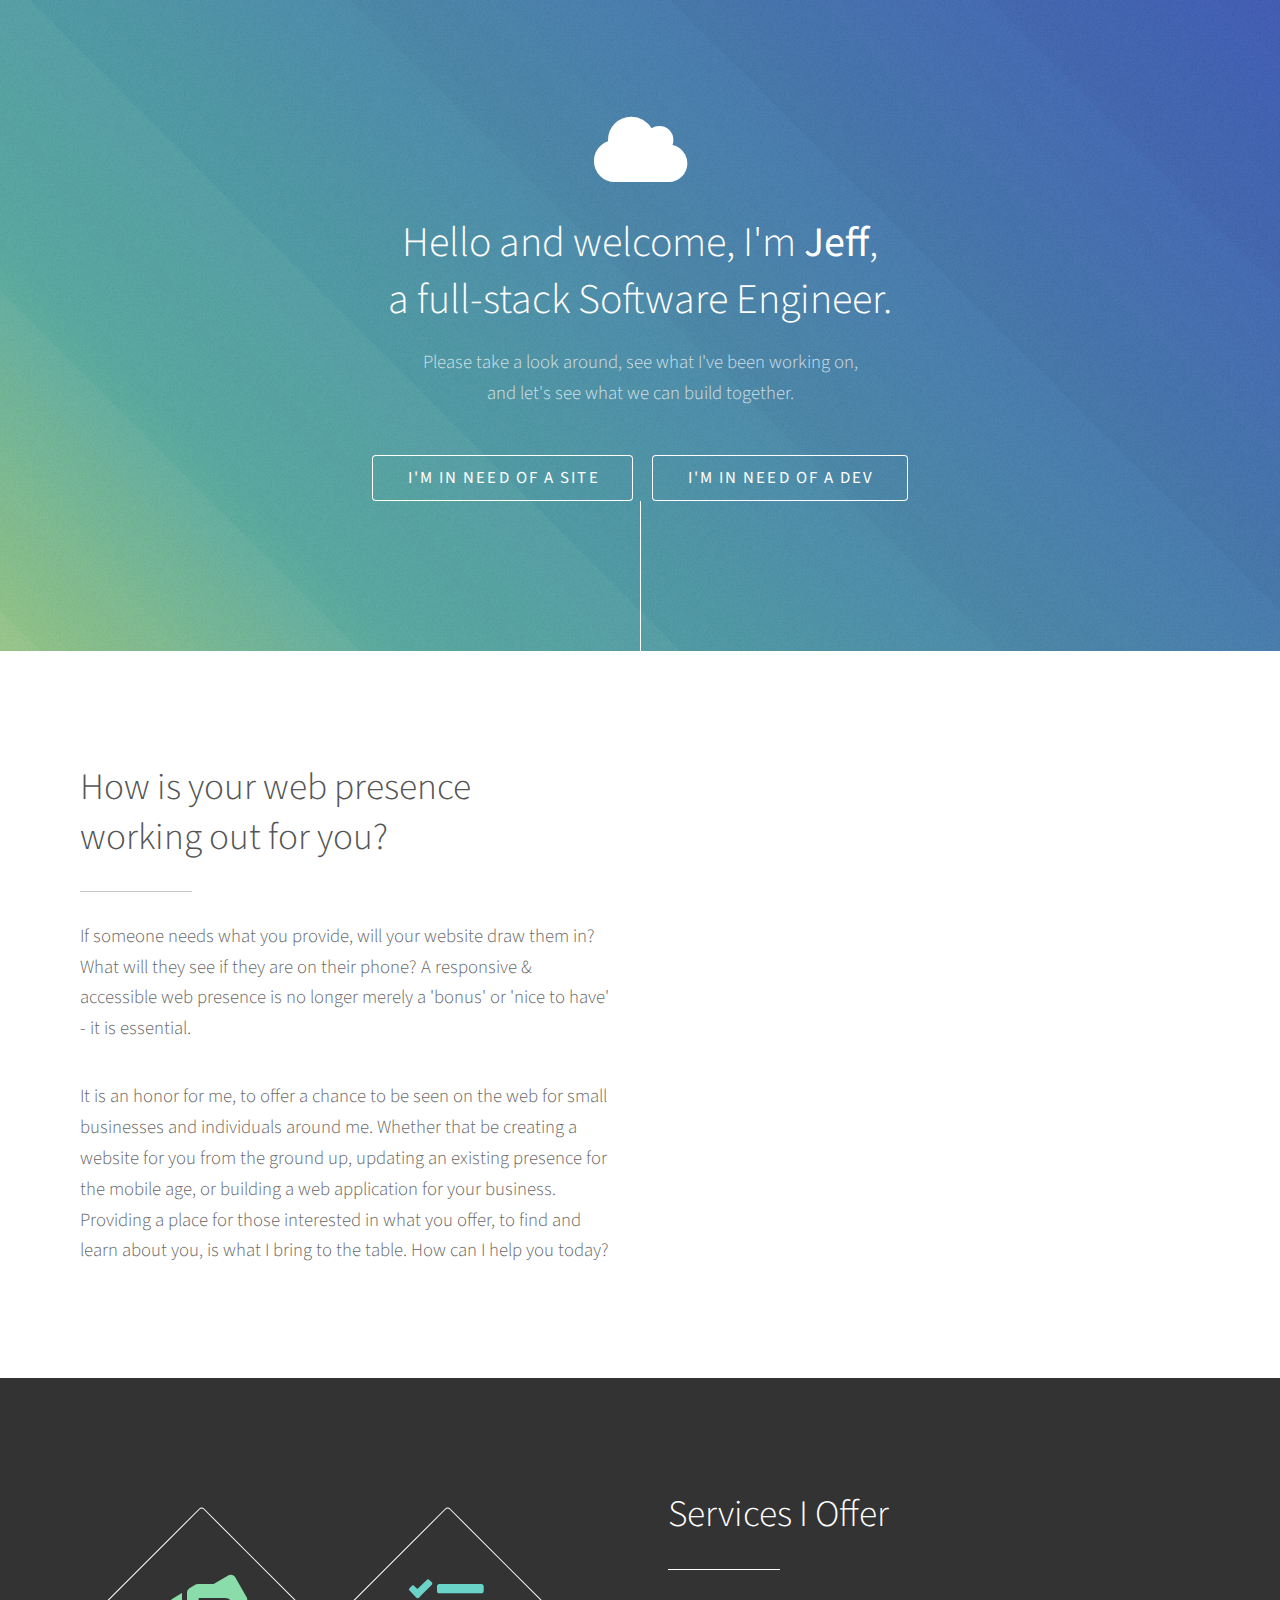
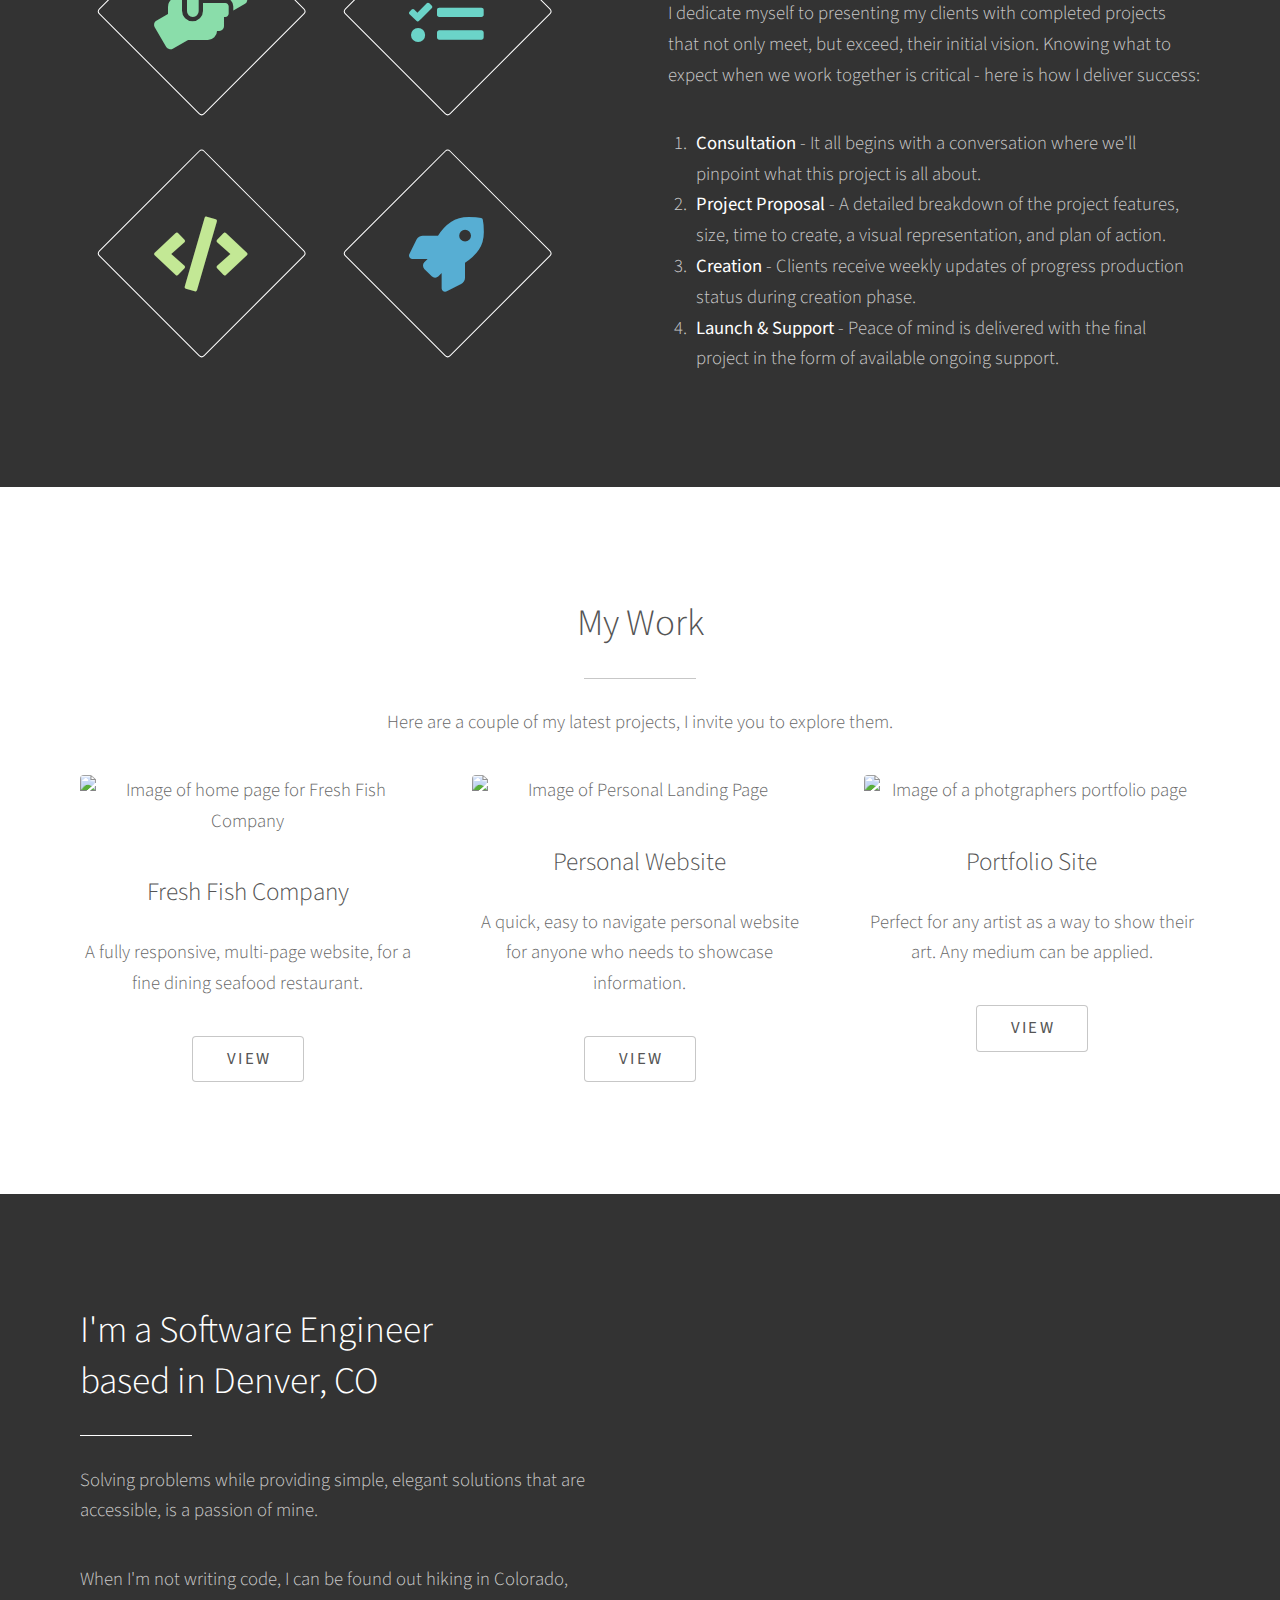
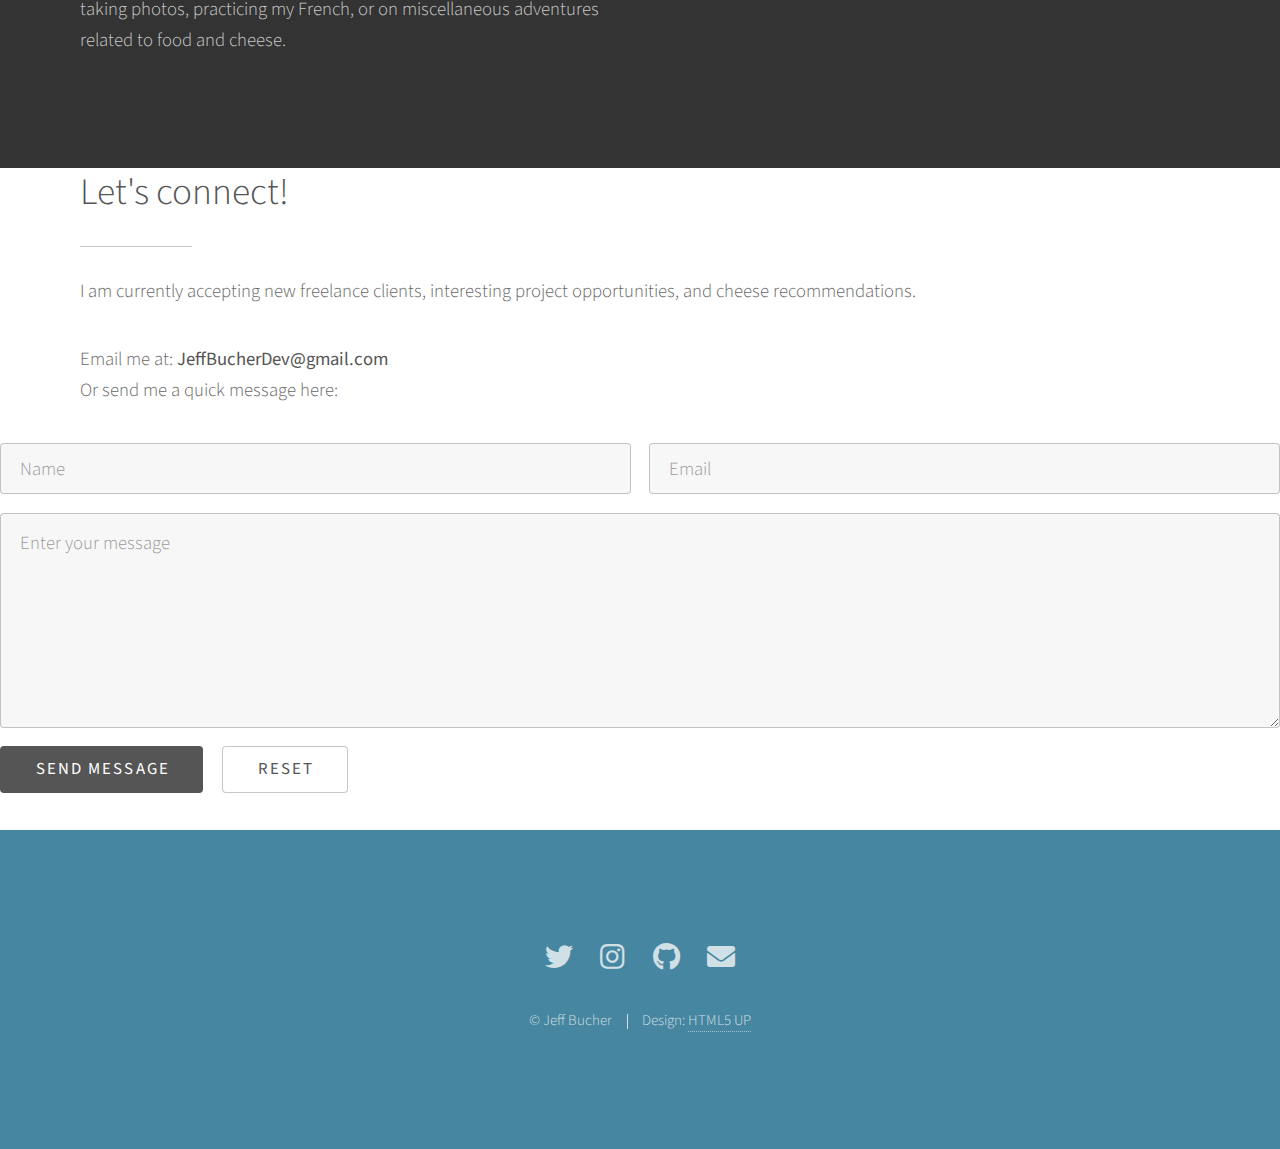
==== commit 4f4d7185: "" ====
--- a/index.html
+++ b/index.html
@@ -8,7 +8,7 @@
 	<head>
 		<title>Jeff Bucher Dev</title>
 		<meta charset="utf-8" />
-		<meta name="viewport" content="width=device-width, initial-scale=1, user-scalable=no" />
+		<meta name="viewport" content="width=device-width, initial-scale=1, user-scalable=no" content="Web Developer, Software Engineer, Freelance" />
 		<link rel="stylesheet" href="assets/css/main.css" />
 		<noscript><link rel="stylesheet" href="assets/css/noscript.css" /></noscript>
 	</head>
@@ -33,6 +33,7 @@
 			<section id="one" class="main style1">
 				<div class="container">
 					<div class="row gtr-150">
+						<div id="noImageDiv" class="col-6 col-12-medium">
 						<div>
 							<header class="major">
 								<h2>How is your web presence<br />
@@ -42,8 +43,9 @@
 
 							<p> It is an honor for me, to offer a chance to be seen on the web for small businesses and individuals around me. Whether that be creating a website for you from the ground up, updating an existing presence for the mobile age, or building a web application for your business. Providing a place for those interested in what you offer, to find and learn about you, is what I bring to the table. How can I help you today?</p>
 						</div>
+						</div>
 						<!-- <div class="col-6 col-12-medium imp-medium">
-							<span class="image fit"><img src="images/pic01.jpg" alt="" /></span>
+							<span class="image fit"><img src="images/pic01.webp" alt="" /></span>
 						</div> -->
 					</div>
 				</div>
@@ -82,32 +84,38 @@
 			<section id="three" class="main style1 special">
 				<div class="container">
 					<header class="major">
-						<h2>Adipiscing amet consequat</h2>
+						<h2>My Work</h2>
 					</header>
-					<p>Ante nunc accumsan et aclacus nascetur ac ante amet sapien sed.</p>
+					<p>Here are a couple of my latest projects, I invite you to explore them.</p>
 					<div class="row gtr-150">
 						<div class="col-4 col-12-medium">
-							<span class="image fit"><img src="images/pic02.jpg" alt="" /></span>
-							<h3>Magna feugiat lorem</h3>
-							<p>Adipiscing a commodo ante nunc magna lorem et interdum mi ante nunc lobortis non amet vis sed volutpat et nascetur.</p>
+							<a href="https://freshfishco.netlify.app/" target="_blank">
+								<span id="ffcoImg" class="image fit"><img src="images/FFCO.webp" alt="Image of home page for Fresh Fish Company" /></span>
+							</a>
+							<h3>Fresh Fish Company</h3>
+							<p>A fully responsive, multi-page website, for a fine dining seafood restaurant.</p>
 							<ul class="actions special">
-								<li><a href="#" class="button">More</a></li>
+								<li><a href="https://freshfishco.netlify.app/" class="button">View</a></li>
 							</ul>
 						</div>
 						<div class="col-4 col-12-medium">
-							<span class="image fit"><img src="images/pic03.jpg" alt="" /></span>
-							<h3>Magna feugiat lorem</h3>
-							<p>Adipiscing a commodo ante nunc magna lorem et interdum mi ante nunc lobortis non amet vis sed volutpat et nascetur.</p>
+							<a href="https://jessicaandrews.netlify.app/" target="_blank">
+								<span id="plpImg" class="image fit"><img src="images/PLP.webp" alt="Image of Personal Landing Page" /></span>
+							</a>
+							<h3>Personal Website</h3>
+							<p>A quick, easy to navigate personal website for anyone who needs to showcase information.</p>
 							<ul class="actions special">
-								<li><a href="#" class="button">More</a></li>
+								<li><a href="https://jessicaandrews.netlify.app/" target="_blank" class="button">View</a></li>
 							</ul>
 						</div>
 						<div class="col-4 col-12-medium">
-							<span class="image fit"><img src="images/pic04.jpg" alt="" /></span>
-							<h3>Magna feugiat lorem</h3>
-							<p>Adipiscing a commodo ante nunc magna lorem et interdum mi ante nunc lobortis non amet vis sed volutpat et nascetur.</p>
+							<a href="https://emerson-stone.netlify.app/" target="_blank">
+								<span id="artPortfolio" class="image fit"><img src="images/ArtPortfolio.webp" alt="Image of a photgraphers portfolio page" /></span>
+							</a>
+							<h3>Portfolio Site</h3>
+							<p>Perfect for any artist as a way to show their art. Any medium can be applied.</p>
 							<ul class="actions special">
-								<li><a href="#" class="button">More</a></li>
+								<li><a href="https://emerson-stone.netlify.app" class="button">View</a></li>
 							</ul>
 						</div>
 					</div>
@@ -115,19 +123,27 @@
 			</section>
 
 		<!-- Four -->
-			<section id="four" class="main style2 special">
-				<div class="container">
-					<header class="major">
-						<h2>Ipsum feugiat consequat?</h2>
-					</header>
-					<p>Sed lacus nascetur ac ante amet sapien.</p>
-					<ul class="actions special">
-						<li><a href="#" class="button wide primary">Sign Up</a></li>
-						<li><a href="#" class="button wide">Learn More</a></li>
-					</ul>
-				</div>
-			</section>
-
+		<section id="about" class="main style2">
+			<div class="container">
+				<div class="row gtr-150">
+					<div class="col-6 col-12-medium">
+						<div>
+							<header class="major">
+								<h2>I'm a Software Engineer<br />
+								based in Denver, CO</h2>
+							</header>
+							<p>Solving problems while providing simple, elegant solutions that are accessible, is a passion of mine.</p>
+
+							<p>When I'm not writing code, I can be found out hiking in Colorado, taking photos, practicing my French, or on miscellaneous adventures related to food and cheese.</p>
+					
+						</div>
+					</div>	
+						<div class="col-6 col-12-medium imp-medium">
+						<span id="profilePic" class="image fit"><img src="images/pic01.webp" alt="" /></span>
+					</div>
+				</div>
+			</div>
+		</section>
 		<!-- Five -->
 		<!--
 			<section id="five" class="main style1">
@@ -367,9 +383,18 @@
 							<li><span class="button disabled">Disabled</span></li>
 						</ul>
 					</section>
-
-					<section>
-						<h4>Form</h4>
+				-->
+				<section id="contact">
+					<div id="letsConnect" class="container">
+						<header class="major">
+							<h2>Let's connect!</h2>
+						</header>
+						<p>I am currently accepting new freelance clients, interesting project opportunities, and cheese recommendations.</p>
+						<p>Email me at: <strong>JeffBucherDev@gmail.com</strong><br>
+						Or send me a quick message here:</p>
+					</div>
+					<section id="contactForm">
+						<!-- <h4>Form</h4> -->
 						<form method="post" action="#">
 							<div class="row gtr-uniform gtr-50">
 								<div class="col-6 col-12-xsmall">
@@ -378,7 +403,7 @@
 								<div class="col-6 col-12-xsmall">
 									<input type="email" name="demo-email" id="demo-email" value="" placeholder="Email" />
 								</div>
-								<div class="col-12">
+								<!-- <div class="col-12">
 									<select name="demo-category" id="demo-category">
 										<option value="">- Category -</option>
 										<option value="1">Manufacturing</option>
@@ -386,8 +411,8 @@
 										<option value="1">Administration</option>
 										<option value="1">Human Resources</option>
 									</select>
-								</div>
-								<div class="col-4 col-12-small">
+								</div> -->
+								<!-- <div class="col-4 col-12-small">
 									<input type="radio" id="demo-priority-low" name="demo-priority" checked>
 									<label for="demo-priority-low">Low</label>
 								</div>
@@ -406,7 +431,7 @@
 								<div class="col-6 col-12-small">
 									<input type="checkbox" id="demo-human" name="demo-human" checked>
 									<label for="demo-human">Not a robot</label>
-								</div>
+								</div> -->
 								<div class="col-12">
 									<textarea name="demo-message" id="demo-message" placeholder="Enter your message" rows="6"></textarea>
 								</div>
@@ -419,27 +444,28 @@
 							</div>
 						</form>
 					</section>
-
+				</section>
+					<!--
 					<section>
 						<h4>Image</h4>
 						<h5>Fit</h5>
 						<div class="box alt">
 							<div class="row gtr-uniform gtr-50">
-								<div class="col-12"><span class="image fit"><img src="images/pic06.jpg" alt="" /></span></div>
-								<div class="col-4"><span class="image fit"><img src="images/pic02.jpg" alt="" /></span></div>
-								<div class="col-4"><span class="image fit"><img src="images/pic03.jpg" alt="" /></span></div>
-								<div class="col-4"><span class="image fit"><img src="images/pic04.jpg" alt="" /></span></div>
-								<div class="col-4"><span class="image fit"><img src="images/pic03.jpg" alt="" /></span></div>
-								<div class="col-4"><span class="image fit"><img src="images/pic04.jpg" alt="" /></span></div>
-								<div class="col-4"><span class="image fit"><img src="images/pic02.jpg" alt="" /></span></div>
-								<div class="col-4"><span class="image fit"><img src="images/pic04.jpg" alt="" /></span></div>
-								<div class="col-4"><span class="image fit"><img src="images/pic02.jpg" alt="" /></span></div>
-								<div class="col-4"><span class="image fit"><img src="images/pic03.jpg" alt="" /></span></div>
+								<div class="col-12"><span class="image fit"><img src="images/pic06.webp" alt="" /></span></div>
+								<div class="col-4"><span class="image fit"><img src="images/pic02.webp" alt="" /></span></div>
+								<div class="col-4"><span class="image fit"><img src="images/pic03.webp" alt="" /></span></div>
+								<div class="col-4"><span class="image fit"><img src="images/pic04.webp" alt="" /></span></div>
+								<div class="col-4"><span class="image fit"><img src="images/pic03.webp" alt="" /></span></div>
+								<div class="col-4"><span class="image fit"><img src="images/pic04.webp" alt="" /></span></div>
+								<div class="col-4"><span class="image fit"><img src="images/pic02.webp" alt="" /></span></div>
+								<div class="col-4"><span class="image fit"><img src="images/pic04.webp" alt="" /></span></div>
+								<div class="col-4"><span class="image fit"><img src="images/pic02.webp" alt="" /></span></div>
+								<div class="col-4"><span class="image fit"><img src="images/pic03.webp" alt="" /></span></div>
 							</div>
 						</div>
 						<h5>Left &amp; Right</h5>
-						<p><span class="image left"><img src="images/pic05.jpg" alt="" /></span>Fringilla nisl. Donec accumsan interdum nisi, quis tincidunt felis sagittis eget. tempus euismod. Vestibulum ante ipsum primis in faucibus vestibulum. Blandit adipiscing eu felis iaculis volutpat ac adipiscing accumsan eu faucibus. Integer ac pellentesque praesent tincidunt felis sagittis eget. tempus euismod. Vestibulum ante ipsum primis in faucibus vestibulum. Blandit adipiscing eu felis iaculis volutpat ac adipiscing accumsan eu faucibus. Integer ac pellentesque praesent. Donec accumsan interdum nisi, quis tincidunt felis sagittis eget. tempus euismod. Vestibulum ante ipsum primis in faucibus vestibulum. Blandit adipiscing eu felis iaculis volutpat ac adipiscing accumsan eu faucibus. Integer ac pellentesque praesent tincidunt felis sagittis eget. tempus euismod. Vestibulum ante ipsum primis in faucibus vestibulum. Blandit adipiscing eu felis iaculis volutpat ac adipiscing accumsan eu faucibus. Integer ac pellentesque praesent. Blandit adipiscing eu felis iaculis volutpat ac adipiscing accumsan eu faucibus. Integer ac pellentesque praesent tincidunt felis sagittis eget. tempus euismod. Vestibulum ante ipsum primis in faucibus vestibulum. Blandit adipiscing eu felis iaculis volutpat ac adipiscing accumsan eu faucibus. Integer ac pellentesque praesent.</p>
-						<p><span class="image right"><img src="images/pic05.jpg" alt="" /></span>Fringilla nisl. Donec accumsan interdum nisi, quis tincidunt felis sagittis eget. tempus euismod. Vestibulum ante ipsum primis in faucibus vestibulum. Blandit adipiscing eu felis iaculis volutpat ac adipiscing accumsan eu faucibus. Integer ac pellentesque praesent tincidunt felis sagittis eget. tempus euismod. Vestibulum ante ipsum primis in faucibus vestibulum. Blandit adipiscing eu felis iaculis volutpat ac adipiscing accumsan eu faucibus. Integer ac pellentesque praesent. Donec accumsan interdum nisi, quis tincidunt felis sagittis eget. tempus euismod. Vestibulum ante ipsum primis in faucibus vestibulum. Blandit adipiscing eu felis iaculis volutpat ac adipiscing accumsan eu faucibus. Integer ac pellentesque praesent tincidunt felis sagittis eget. tempus euismod. Vestibulum ante ipsum primis in faucibus vestibulum. Blandit adipiscing eu felis iaculis volutpat ac adipiscing accumsan eu faucibus. Integer ac pellentesque praesent. Blandit adipiscing eu felis iaculis volutpat ac adipiscing accumsan eu faucibus. Integer ac pellentesque praesent tincidunt felis sagittis eget. tempus euismod. Vestibulum ante ipsum primis in faucibus vestibulum. Blandit adipiscing eu felis iaculis volutpat ac adipiscing accumsan eu faucibus. Integer ac pellentesque praesent.</p>
+						<p><span class="image left"><img src="images/pic05.webp" alt="" /></span>Fringilla nisl. Donec accumsan interdum nisi, quis tincidunt felis sagittis eget. tempus euismod. Vestibulum ante ipsum primis in faucibus vestibulum. Blandit adipiscing eu felis iaculis volutpat ac adipiscing accumsan eu faucibus. Integer ac pellentesque praesent tincidunt felis sagittis eget. tempus euismod. Vestibulum ante ipsum primis in faucibus vestibulum. Blandit adipiscing eu felis iaculis volutpat ac adipiscing accumsan eu faucibus. Integer ac pellentesque praesent. Donec accumsan interdum nisi, quis tincidunt felis sagittis eget. tempus euismod. Vestibulum ante ipsum primis in faucibus vestibulum. Blandit adipiscing eu felis iaculis volutpat ac adipiscing accumsan eu faucibus. Integer ac pellentesque praesent tincidunt felis sagittis eget. tempus euismod. Vestibulum ante ipsum primis in faucibus vestibulum. Blandit adipiscing eu felis iaculis volutpat ac adipiscing accumsan eu faucibus. Integer ac pellentesque praesent. Blandit adipiscing eu felis iaculis volutpat ac adipiscing accumsan eu faucibus. Integer ac pellentesque praesent tincidunt felis sagittis eget. tempus euismod. Vestibulum ante ipsum primis in faucibus vestibulum. Blandit adipiscing eu felis iaculis volutpat ac adipiscing accumsan eu faucibus. Integer ac pellentesque praesent.</p>
+						<p><span class="image right"><img src="images/pic05.webp" alt="" /></span>Fringilla nisl. Donec accumsan interdum nisi, quis tincidunt felis sagittis eget. tempus euismod. Vestibulum ante ipsum primis in faucibus vestibulum. Blandit adipiscing eu felis iaculis volutpat ac adipiscing accumsan eu faucibus. Integer ac pellentesque praesent tincidunt felis sagittis eget. tempus euismod. Vestibulum ante ipsum primis in faucibus vestibulum. Blandit adipiscing eu felis iaculis volutpat ac adipiscing accumsan eu faucibus. Integer ac pellentesque praesent. Donec accumsan interdum nisi, quis tincidunt felis sagittis eget. tempus euismod. Vestibulum ante ipsum primis in faucibus vestibulum. Blandit adipiscing eu felis iaculis volutpat ac adipiscing accumsan eu faucibus. Integer ac pellentesque praesent tincidunt felis sagittis eget. tempus euismod. Vestibulum ante ipsum primis in faucibus vestibulum. Blandit adipiscing eu felis iaculis volutpat ac adipiscing accumsan eu faucibus. Integer ac pellentesque praesent. Blandit adipiscing eu felis iaculis volutpat ac adipiscing accumsan eu faucibus. Integer ac pellentesque praesent tincidunt felis sagittis eget. tempus euismod. Vestibulum ante ipsum primis in faucibus vestibulum. Blandit adipiscing eu felis iaculis volutpat ac adipiscing accumsan eu faucibus. Integer ac pellentesque praesent.</p>
 					</section>
 
 				</div>
@@ -449,14 +475,14 @@
 		<!-- Footer -->
 			<section id="footer">
 				<ul class="icons">
-					<li><a href="#" class="icon brands alt fa-twitter"><span class="label">Twitter</span></a></li>
-					<li><a href="#" class="icon brands alt fa-facebook-f"><span class="label">Facebook</span></a></li>
-					<li><a href="#" class="icon brands alt fa-instagram"><span class="label">Instagram</span></a></li>
-					<li><a href="#" class="icon brands alt fa-github"><span class="label">GitHub</span></a></li>
-					<li><a href="#" class="icon solid alt fa-envelope"><span class="label">Email</span></a></li>
+					<li><a href="https://twitter.com/JeffBucherDev" class="icon brands alt fa-twitter"><span class="label">Twitter</span></a></li>
+					<!-- <li><a href="#" class="icon brands alt fa-facebook-f"><span class="label">Facebook</span></a></li> -->
+					<li><a href="https://www.instagram.com/calmincolorado/" class="icon brands alt fa-instagram"><span class="label">Instagram</span></a></li>
+					<li><a href="https://github.com/JeffBucherDev" class="icon brands alt fa-github"><span class="label">GitHub</span></a></li>
+					<li><a href="mailto:JeffBucherDev@gmail.com?subject=Hello%20from%20Jeff%27s%20site" class="icon solid alt fa-envelope"><span class="label">Email</span></a></li>
 				</ul>
 				<ul class="copyright">
-					<li>&copy; Untitled</li><li>Design: <a href="http://html5up.net">HTML5 UP</a></li>
+					<li>&copy; Jeff Bucher</li><li>Design: <a href="http://html5up.net">HTML5 UP</a></li>
 				</ul>
 			</section>
 
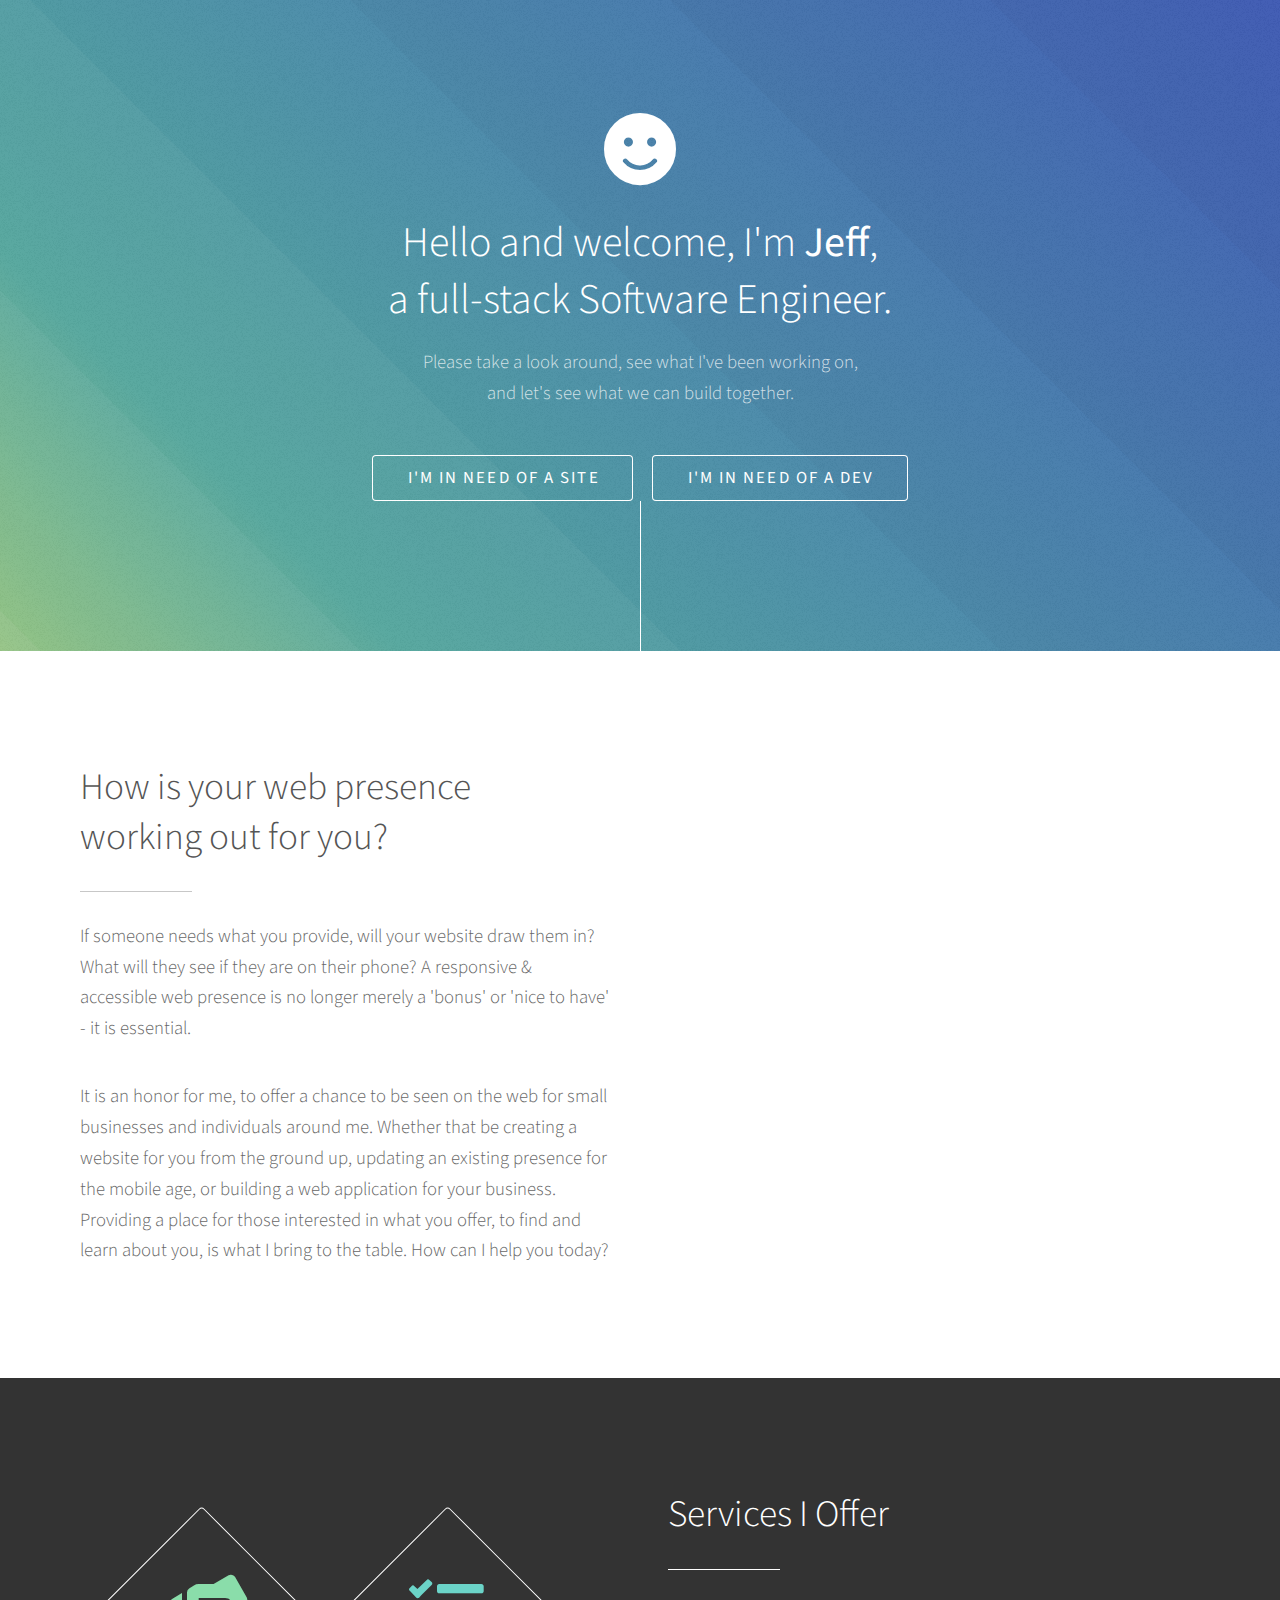
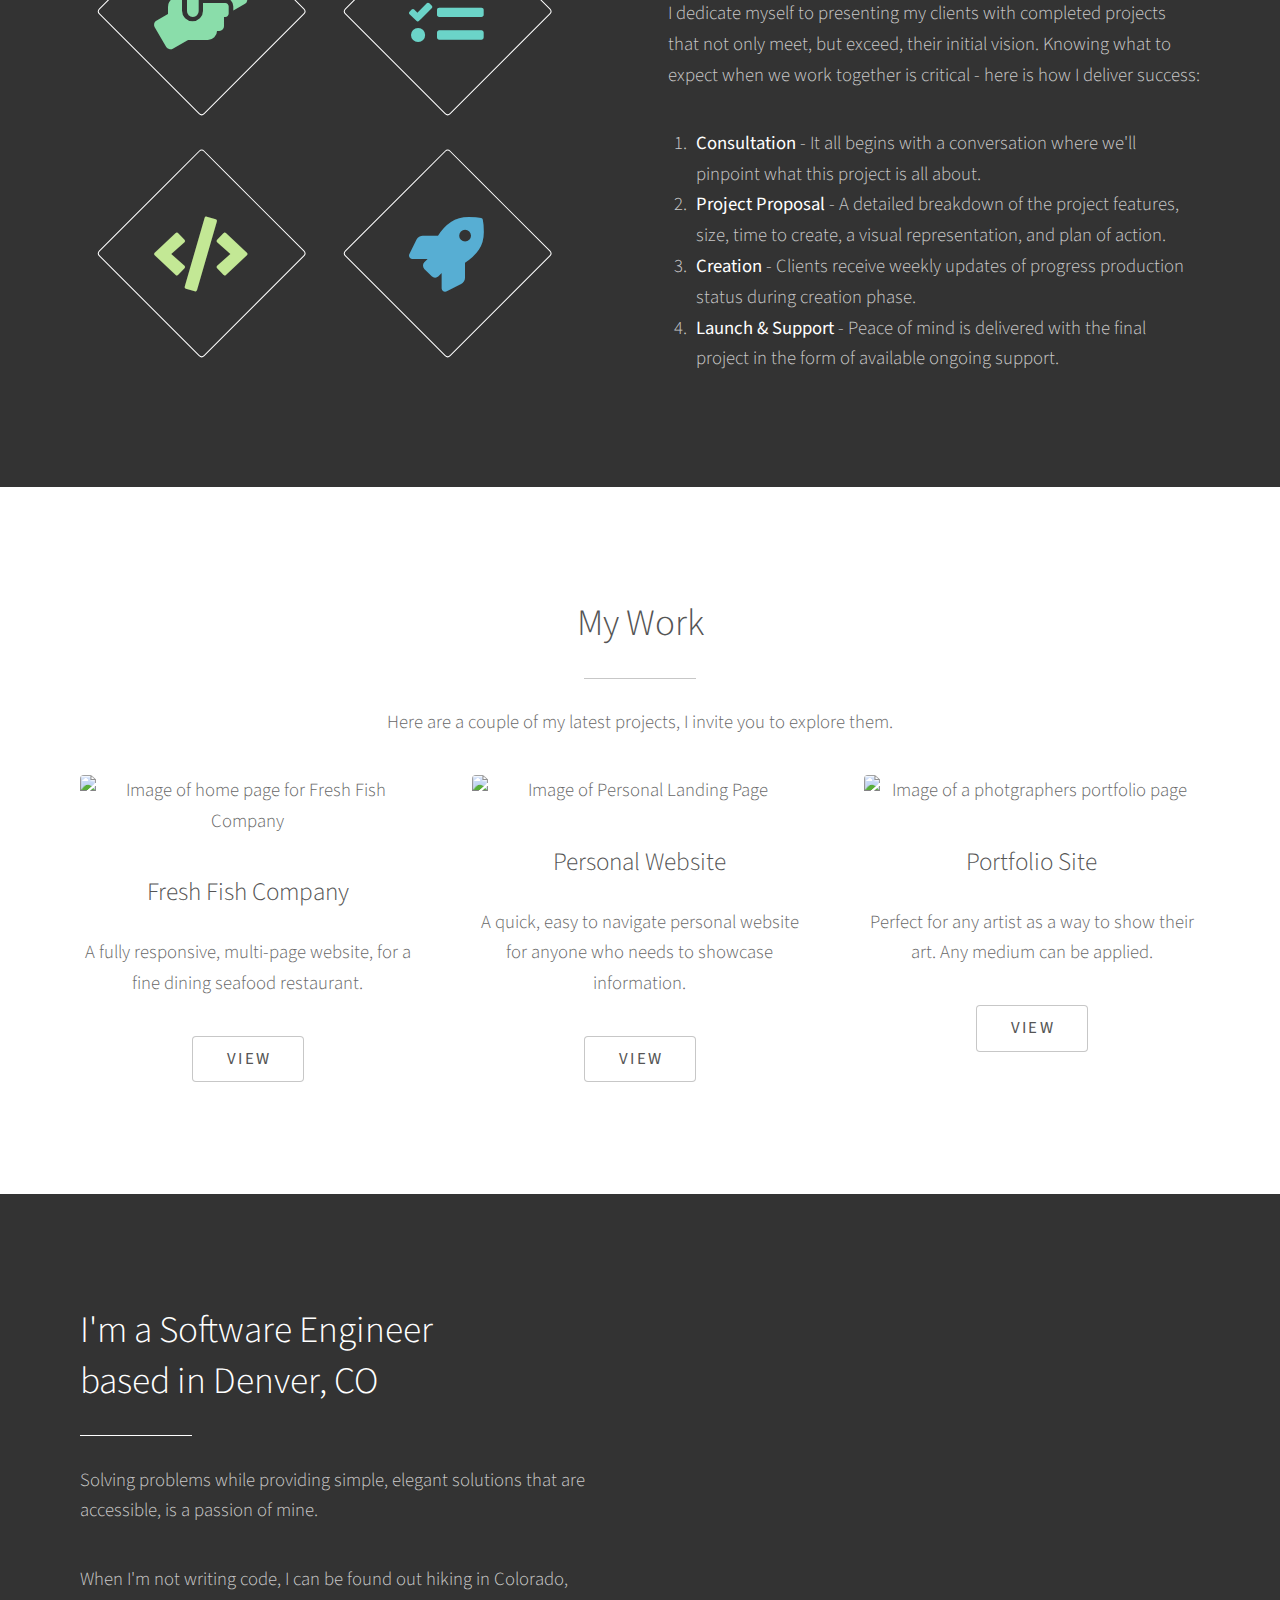
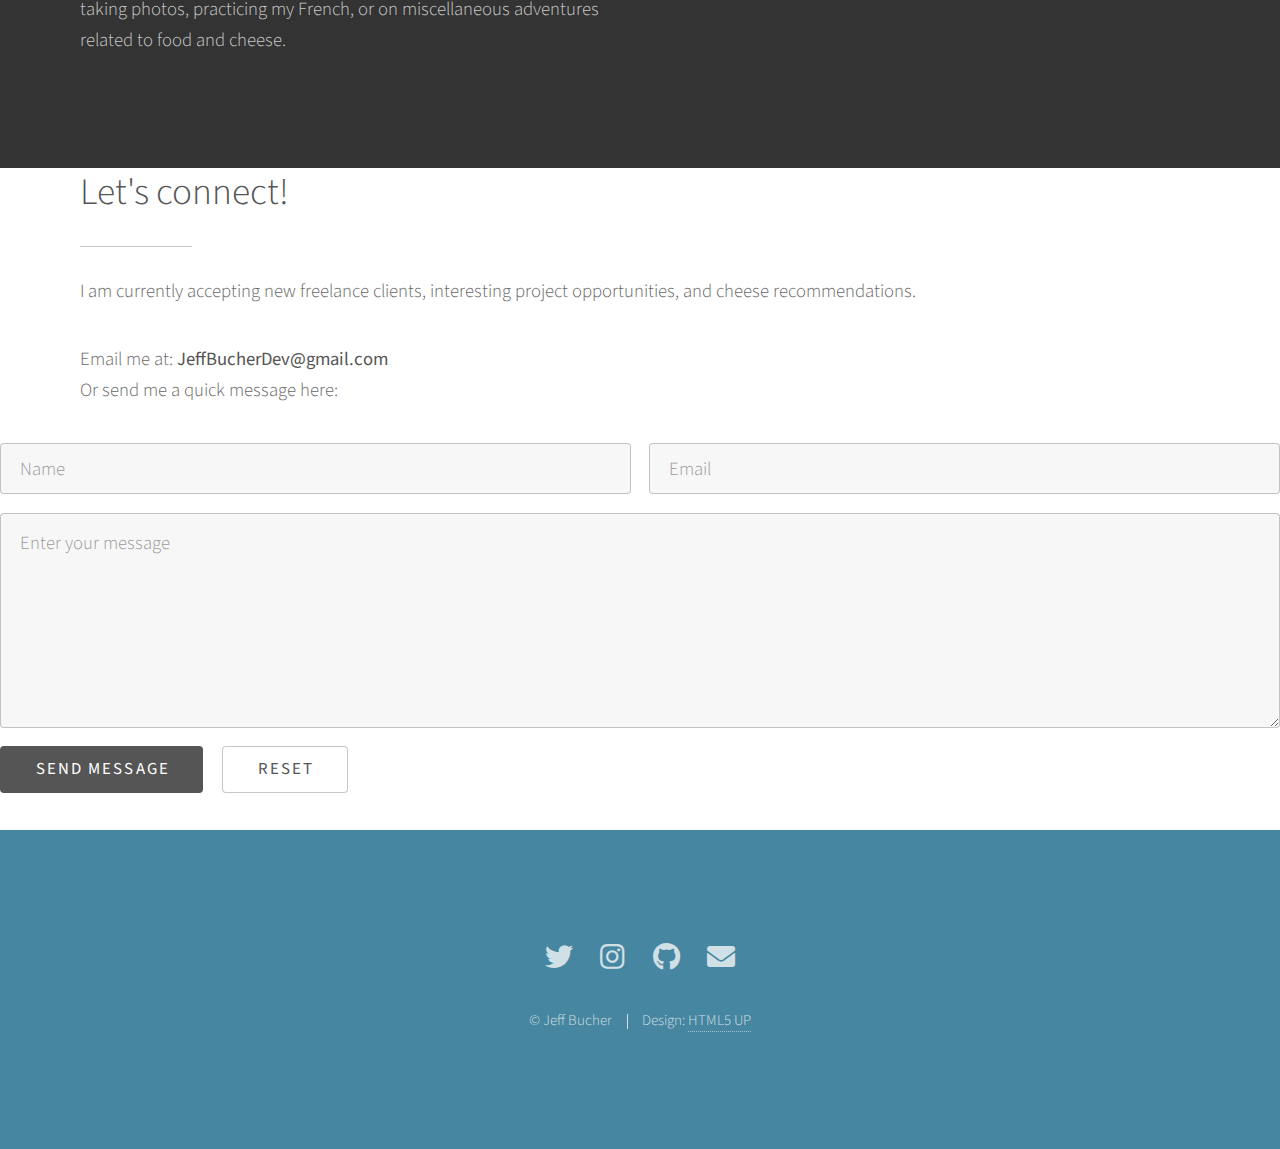
==== commit f86c5493: "forms" ====
--- a/index.html
+++ b/index.html
@@ -17,20 +17,20 @@
 		<!-- Header -->
 			<section id="header">
 				<div class="inner">
-					<span class="icon solid major fa-cloud"></span>
+					<span class="icon solid major fa-smile"></span>
 					<h1>Hello and welcome, I'm <strong>Jeff</strong>,<br/> a full-stack Software Engineer.
 					</h1>
 					<p>Please take a look around, see what I've been working on,<br />
 					and let's see what we can build together.</p>
 					<ul class="actions special">
-						<li><a href="#one" class="button scrolly">I'm in need of a Site</a></li>
-						<li><a href="#one" class="button scrolly">I'm in need of a Dev</a></li>
+						<li><a href="#legend" class="button scrolly">I'm in need of a Site</a></li>
+						<li><a href="https://jeffbucherdev.netlify.app/dev#legend" class="button scrolly">I'm in need of a Dev</a></li>
 					</ul>
 				</div>
 			</section>
 
 		<!-- One -->
-			<section id="one" class="main style1">
+			<section id="legend" class="main style1">
 				<div class="container">
 					<div class="row gtr-150">
 						<div id="noImageDiv" class="col-6 col-12-medium">
@@ -395,7 +395,7 @@
 					</div>
 					<section id="contactForm">
 						<!-- <h4>Form</h4> -->
-						<form method="post" action="#">
+						<form method="post" action="#" netlify>
 							<div class="row gtr-uniform gtr-50">
 								<div class="col-6 col-12-xsmall">
 									<input type="text" name="demo-name" id="demo-name" value="" placeholder="Name" />
